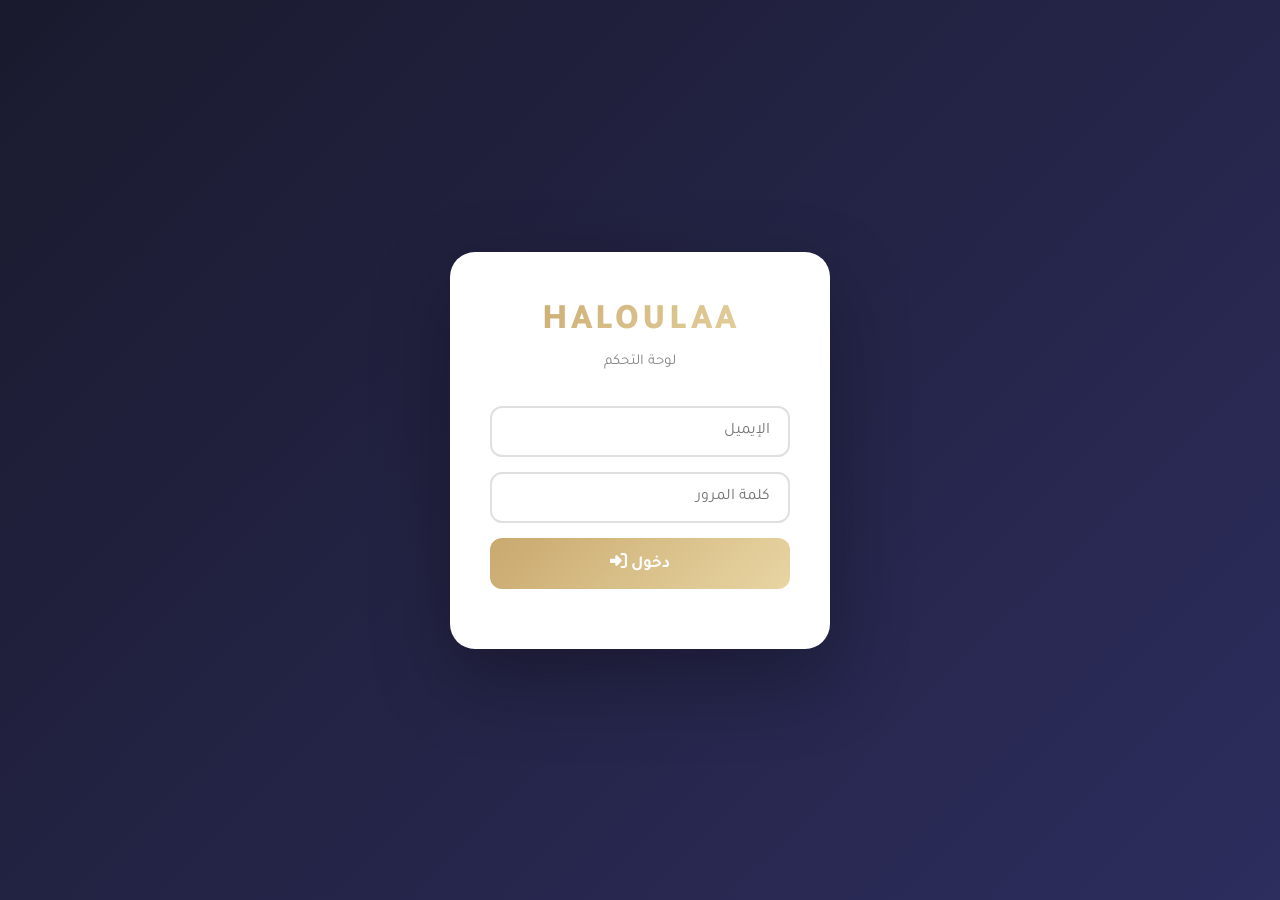
==== admin/index.html @ 3fe8ab9c "Add files via upload" ====
<!DOCTYPE html>
<html lang="ar" dir="rtl">
<head>
  <meta charset="UTF-8"/>
  <meta name="viewport" content="width=device-width, initial-scale=1.0, viewport-fit=cover"/>
  <meta name="theme-color" content="#1a1410"/>
  <meta name="apple-mobile-web-app-capable" content="yes"/>
  <meta name="apple-mobile-web-app-status-bar-style" content="black-translucent"/>
  <title>HALOULAA - لوحة التحكم</title>
  <link href="https://fonts.googleapis.com/css2?family=Tajawal:wght@300;400;500;700;900&display=swap" rel="stylesheet"/>
  <link rel="stylesheet" href="https://cdnjs.cloudflare.com/ajax/libs/font-awesome/6.5.0/css/all.min.css"/>
  <link rel="stylesheet" href="admin.css"/>
</head>
<body>

<!-- LOGIN SCREEN -->
<div id="loginScreen" class="login-screen">
  <div class="login-box">
    <div class="login-logo">HALOULAA</div>
    <div class="login-subtitle">لوحة التحكم</div>
    <div class="login-form">
      <input type="email" id="adminEmail" placeholder="الإيميل" autocomplete="email"/>
      <input type="password" id="adminPass" placeholder="كلمة المرور" autocomplete="current-password"/>
      <button onclick="adminLogin()">دخول <i class="fas fa-sign-in-alt"></i></button>
      <p class="login-hint" id="loginError"></p>
    </div>
  </div>
</div>

<!-- DASHBOARD -->
<div id="dashboard" class="dashboard d-none">

  <!-- MOBILE HEADER -->
  <header class="mobile-header">
    <button class="mob-menu-btn" id="mobMenuBtn" onclick="toggleMobSidebar()">
      <i class="fas fa-bars"></i>
    </button>
    <div class="mob-logo">HALOULAA</div>
    <button class="logout-btn" onclick="adminLogout()" style="border:none;background:none;color:#ff4757;font-size:18px;padding:4px 8px;cursor:pointer;">
      <i class="fas fa-sign-out-alt"></i>
    </button>
  </header>

  <!-- SIDEBAR OVERLAY (mobile) -->
  <div class="mob-sidebar-overlay" id="mobSidebarOverlay" onclick="toggleMobSidebar()"></div>

  <!-- SIDEBAR -->
  <aside class="sidebar" id="adminSidebar">
    <div class="sidebar-logo">HALOULAA</div>
    <nav class="sidebar-nav">
      <a href="#" class="nav-item active" onclick="showSection('overview')">
        <i class="fas fa-chart-pie"></i> <span>نظرة عامة</span>
      </a>
      <a href="#" class="nav-item" onclick="showSection('orders')">
        <i class="fas fa-shopping-bag"></i> <span>الطلبات</span>
      </a>
      <a href="#" class="nav-item" onclick="showSection('products')">
        <i class="fas fa-tshirt"></i> <span>المنتجات</span>
      </a>
      <a href="#" class="nav-item" onclick="showSection('add-product')">
        <i class="fas fa-plus-circle"></i> <span>إضافة منتج</span>
      </a>
      <a href="#" class="nav-item" onclick="showSection('reviews-admin')">
        <i class="fas fa-star"></i> <span>التقييمات</span>
      </a>
      <a href="#" class="nav-item" onclick="showSection('categories-admin')">
        <i class="fas fa-th-large"></i> <span>الأقسام</span>
      </a>
      <a href="#" class="nav-item" onclick="showSection('discounts')">
        <i class="fas fa-tag"></i> <span>الخصومات</span>
      </a>
      <a href="#" class="nav-item" onclick="showSection('customize')">
        <i class="fas fa-paint-brush"></i> <span>تخصيص</span>
      </a>
      <a href="#" class="nav-item" onclick="showSection('settings')">
        <i class="fas fa-cog"></i> <span>الإعدادات</span>
      </a>
    </nav>
    <a href="../index.html" target="_blank" class="nav-item view-site">
      <i class="fas fa-external-link-alt"></i> <span>عرض الموقع</span>
    </a>
  </aside>

  <!-- MAIN CONTENT -->
  <main class="main-content">
    <!-- HEADER -->
    <header class="dash-header">
      <h2 id="sectionTitle">نظرة عامة</h2>
      <div class="header-actions">
        <span class="admin-badge"><i class="fas fa-crown"></i> أدمن</span>
        <button class="logout-btn" onclick="adminLogout()"><i class="fas fa-sign-out-alt"></i></button>
      </div>
    </header>

    <!-- OVERVIEW -->
    <section id="section-overview" class="dash-section">
      <div class="stats-grid">
        <div class="stat-card">
          <div class="stat-icon pink"><i class="fas fa-tshirt"></i></div>
          <div class="stat-info">
            <div class="stat-num" id="totalProducts">0</div>
            <div class="stat-label">إجمالي المنتجات</div>
          </div>
        </div>
        <div class="stat-card">
          <div class="stat-icon green"><i class="fas fa-shopping-bag"></i></div>
          <div class="stat-info">
            <div class="stat-num" id="totalOrders">0</div>
            <div class="stat-label">الطلبات</div>
          </div>
        </div>
        <div class="stat-card">
          <div class="stat-icon gold"><i class="fas fa-tag"></i></div>
          <div class="stat-info">
            <div class="stat-num" id="totalDiscounts">0</div>
            <div class="stat-label">الخصومات النشطة</div>
          </div>
        </div>
        <div class="stat-card">
          <div class="stat-icon blue"><i class="fas fa-eye"></i></div>
          <div class="stat-info">
            <div class="stat-num">مفعّل</div>
            <div class="stat-label">حالة الموقع</div>
          </div>
        </div>
      </div>
      <div class="recent-section">
        <h3>أحدث المنتجات</h3>
        <div id="recentProductsList"></div>
      </div>
    </section>

    <!-- PRODUCTS LIST -->
    <section id="section-products" class="dash-section d-none">
      <div class="section-actions">
        <input type="text" id="searchProducts" placeholder="🔍 ابحث عن منتج..." oninput="searchAdminProducts()" class="search-input"/>
        <select id="filterCategory" onchange="filterAdminProducts()" class="select-input">
          <option value="">كل الأقسام</option>
          <option>فساتين</option><option>بلوزات</option><option>بناطيل</option>
          <option>أطقم</option><option>تيشيرتات</option><option>جيبات</option><option>أطفال</option>
        </select>
      </div>
      <div class="products-table-wrap">
        <table class="admin-table">
          <thead>
            <tr><th>#</th><th>صورة</th><th>الاسم</th><th>القسم</th><th>السعر</th><th>المقاسات</th><th>إجراءات</th></tr>
          </thead>
          <tbody id="adminProductsTable"></tbody>
        </table>
      </div>
    </section>

    <!-- ADD/EDIT PRODUCT -->
    <section id="section-add-product" class="dash-section d-none">
      <div class="form-card">
        <h3 id="formTitle">➕ إضافة منتج جديد</h3>
        <input type="hidden" id="editProductId"/>
        <div class="form-grid">
          <div class="form-group">
            <label>القسم *</label>
            <select id="pCategory">
              <option value="">اختر القسم</option>
              <option>فساتين</option><option>بلوزات</option><option>بناطيل</option>
              <option>أطقم</option><option>تيشيرتات</option><option>جيبات</option><option>أطفال</option>
            </select>
          </div>
          <div class="form-group">
            <label>اسم المنتج بالإنجليزي *</label>
            <input type="text" id="pNameEn" placeholder="e.g. Pink Chiffon Dress" oninput="filterNameSuggestions(this.value)" onfocus="showNameSuggestions()" onblur="setTimeout(hideNameSuggestions,200)" autocomplete="off"/>
            <div class="name-suggestions" id="nameSuggestions"></div>
          </div>
          <div class="form-group">
            <label>السعر (ج.م) *</label>
            <input type="number" id="pPrice" placeholder="مثال: 450"/>
          </div>
          <div class="form-group full">
            <label>صورة المنتج *</label>
            <div class="upload-area">
              <label class="upload-btn" id="uploadLabel" for="imageFile">
                📸 اختاري صورة أو ارفعي من جهازك
              </label>
              <input type="file" id="imageFile" accept="image/*" style="display:none" onchange="handleImageUpload(this)"/>
              <div id="uploadProgress" style="display:none;margin-top:10px;">
                <div style="background:#f0f0f0;border-radius:20px;height:10px;overflow:hidden;">
                  <div id="uploadProgressBar" style="height:100%;background:linear-gradient(135deg,#e91e8c,#ff6eb4);border-radius:20px;width:0%;transition:width .2s;"></div>
                </div>
                <div id="uploadProgressText" style="text-align:center;font-size:13px;color:#888;margin-top:5px;">0%</div>
              </div>
              <img id="imagePreview" style="display:none;width:120px;height:120px;object-fit:contain;border-radius:12px;margin-top:10px;border:3px solid #e91e8c;cursor:zoom-in;" onclick="openLightboxAdmin(this.src)"/>
              <input type="url" id="pImage" placeholder="أو الصق رابط الصورة هنا..."/>
            </div>
          </div>
          <div class="form-group full">
            <label>وصف المنتج</label>
            <textarea id="pDescription" placeholder="وصف مختصر للمنتج..."></textarea>
          </div>
          <div class="form-group full">
            <label>المقاسات المتاحة (اضغط على المقاس لتحديده)</label>
            <div class="sizes-picker" id="sizesPicker">
              <span class="size-option" onclick="toggleSize(this)">XS</span>
              <span class="size-option" onclick="toggleSize(this)">S</span>
              <span class="size-option" onclick="toggleSize(this)">M</span>
              <span class="size-option" onclick="toggleSize(this)">L</span>
              <span class="size-option" onclick="toggleSize(this)">XL</span>
              <span class="size-option" onclick="toggleSize(this)">2XL</span>
              <span class="size-option" onclick="toggleSize(this)">3XL</span>
              <span class="size-option" onclick="toggleSize(this)">4XL</span>
              <span class="size-option" onclick="toggleSize(this)">5XL</span>
              <span class="size-option" onclick="toggleSize(this)">6XL</span>
            </div>
            <input type="hidden" id="pSizes"/>
          </div>
          <div class="form-group full">
            <label>الألوان المتاحة</label>
            <div class="colors-name-section">
              <div class="colors-name-input-row">
                <input type="text" id="colorNameInput" placeholder="اكتب اسم اللون... مثال: أحمر، أزرق" class="color-name-input" onkeydown="addColorOnEnter(event)"/>
                <button type="button" class="btn-add-color" onclick="addColorByName()">+ إضافة</button>
              </div>
              <div class="color-name-suggestions">
                <span onclick="addColorName('أبيض')">أبيض</span>
                <span onclick="addColorName('أسود')">أسود</span>
                <span onclick="addColorName('أحمر')">أحمر</span>
                <span onclick="addColorName('أزرق')">أزرق</span>
                <span onclick="addColorName('أخضر')">أخضر</span>
                <span onclick="addColorName('أصفر')">أصفر</span>
                <span onclick="addColorName('وردي')">وردي</span>
                <span onclick="addColorName('بنفسجي')">بنفسجي</span>
                <span onclick="addColorName('برتقالي')">برتقالي</span>
                <span onclick="addColorName('بني')">بني</span>
                <span onclick="addColorName('رمادي')">رمادي</span>
                <span onclick="addColorName('بيج')">بيج</span>
                <span onclick="addColorName('كحلي')">كحلي</span>
                <span onclick="addColorName('زيتي')">زيتي</span>
                <span onclick="addColorName('خمري')">خمري</span>
                <span onclick="addColorName('تركواز')">تركواز</span>
                <span onclick="addColorName('ذهبي')">ذهبي</span>
                <span onclick="addColorName('فضي')">فضي</span>
              </div>
              <div class="selected-color-names" id="selectedColorNames"></div>
            </div>
            <input type="hidden" id="pColors"/>
          </div>
          <div class="form-group">
            <label>الشارة</label>
            <select id="pBadge">
              <option value="">بدون شارة</option>
              <option value="new">جديد</option>
              <option value="sale">خصم</option>
            </select>
          </div>
        </div>
        <div class="form-actions">
          <button class="btn-admin-primary" onclick="saveProduct()">
            <i class="fas fa-save"></i> حفظ المنتج
          </button>
          <button class="btn-admin-cancel" onclick="clearProductForm()">
            <i class="fas fa-times"></i> إلغاء
          </button>
        </div>
      </div>
    </section>

    <!-- CATEGORIES ADMIN -->
    <section id="section-categories-admin" class="dash-section d-none">
      <div class="form-card" style="max-width:100%">
        <h3>🗂️ إدارة الأقسام</h3>
        <!-- Add Category Form -->
        <div style="background:#f8f8f8;border-radius:16px;padding:20px;margin-bottom:24px;border:1px solid var(--border)">
          <h4 style="font-size:15px;font-weight:700;margin-bottom:16px;color:var(--dark)">➕ إضافة قسم جديد</h4>
          <div class="form-grid">
            <div class="form-group">
              <label>اسم القسم بالإنجليزي *</label>
              <input type="text" id="catNameEn" placeholder="e.g. Accessories"/>
            </div>
            <div class="form-group">
              <label>اسم القسم بالعربي *</label>
              <input type="text" id="catNameAr" placeholder="مثال: اكسسوارات"/>
            </div>
            <div class="form-group">
              <label>الأيقونة (Font Awesome class)</label>
              <div style="display:flex;gap:8px;align-items:center">
                <input type="text" id="catIcon" placeholder="fas fa-tag" value="fas fa-tag" oninput="previewCatIcon(this.value)"/>
                <div id="catIconPreview" style="width:40px;height:40px;background:#f0f0f0;border-radius:8px;display:flex;align-items:center;justify-content:center;font-size:18px;flex-shrink:0">
                  <i class="fas fa-tag"></i>
                </div>
              </div>
            </div>
            <div class="form-group">
              <label>الترتيب</label>
              <input type="number" id="catOrder" placeholder="1" min="1" value=""/>
            </div>
          </div>
          <!-- Icon suggestions -->
          <div style="margin-top:12px">
            <label style="font-size:13px;font-weight:700;color:#555;display:block;margin-bottom:8px">أيقونات مقترحة:</label>
            <div style="display:flex;flex-wrap:wrap;gap:8px">
              <button type="button" class="cat-icon-btn" onclick="setCatIcon('fas fa-tshirt')"><i class="fas fa-tshirt"></i> تيشيرت</button>
              <button type="button" class="cat-icon-btn" onclick="setCatIcon('fas fa-female')"><i class="fas fa-female"></i> فستان</button>
              <button type="button" class="cat-icon-btn" onclick="setCatIcon('fas fa-stream')"><i class="fas fa-stream"></i> بنطلون</button>
              <button type="button" class="cat-icon-btn" onclick="setCatIcon('fas fa-layer-group')"><i class="fas fa-layer-group"></i> طقم</button>
              <button type="button" class="cat-icon-btn" onclick="setCatIcon('fas fa-child')"><i class="fas fa-child"></i> أطفال</button>
              <button type="button" class="cat-icon-btn" onclick="setCatIcon('fas fa-shopping-bag')"><i class="fas fa-shopping-bag"></i> شنطة</button>
              <button type="button" class="cat-icon-btn" onclick="setCatIcon('fas fa-gem')"><i class="fas fa-gem"></i> اكسسوار</button>
              <button type="button" class="cat-icon-btn" onclick="setCatIcon('fas fa-shoe-prints')"><i class="fas fa-shoe-prints"></i> أحذية</button>
              <button type="button" class="cat-icon-btn" onclick="setCatIcon('fas fa-hat-cowboy')"><i class="fas fa-hat-cowboy"></i> قبعة</button>
              <button type="button" class="cat-icon-btn" onclick="setCatIcon('fas fa-circle')"><i class="fas fa-circle"></i> جيبة</button>
              <button type="button" class="cat-icon-btn" onclick="setCatIcon('fas fa-star')"><i class="fas fa-star"></i> مميز</button>
              <button type="button" class="cat-icon-btn" onclick="setCatIcon('fas fa-tag')"><i class="fas fa-tag"></i> عام</button>
            </div>
          </div>
          <button class="btn-admin-primary" onclick="addCategory()" style="margin-top:16px">
            <i class="fas fa-plus"></i> إضافة القسم
          </button>
        </div>
        <!-- Categories List -->
        <div id="categoriesList"></div>
      </div>
    </section>

    <!-- DISCOUNTS -->
    <section id="section-discounts" class="dash-section d-none">
      <div class="form-card">
        <h3>🏷️ إضافة خصم</h3>
        <div class="form-grid">
          <div class="form-group">
            <label>كود الخصم</label>
            <input type="text" id="dCode" placeholder="HALOULA20"/>
          </div>
          <div class="form-group">
            <label>نسبة الخصم (%)</label>
            <input type="number" id="dPercent" placeholder="20" min="1" max="100"/>
          </div>
          <div class="form-group">
            <label>تاريخ الانتهاء</label>
            <input type="date" id="dExpiry"/>
          </div>
        </div>
        <button class="btn-admin-primary" onclick="addDiscount()">
          <i class="fas fa-plus"></i> إضافة الكود
        </button>
      </div>
      <div class="discounts-list" id="discountsList"></div>
    </section>

    <!-- ORDERS -->
    <section id="section-orders" class="dash-section d-none">
      <div class="orders-topbar">
        <div class="orders-filters">
          <button class="order-filter-btn active" onclick="filterOrders('all',this)">الكل</button>
          <button class="order-filter-btn" onclick="filterOrders('awaiting_payment',this)">في انتظار الدفع</button>
          <button class="order-filter-btn" onclick="filterOrders('pending',this)">جديد ✅</button>
          <button class="order-filter-btn" onclick="filterOrders('processing',this)">قيد التجهيز</button>
          <button class="order-filter-btn" onclick="filterOrders('shipped',this)">تم الشحن</button>
          <button class="order-filter-btn" onclick="filterOrders('delivered',this)">تم التسليم</button>
          <button class="order-filter-btn" onclick="filterOrders('cancelled',this)">ملغي</button>
        </div>
        <button class="btn-admin-primary small" onclick="loadOrders()"><i class="fas fa-sync"></i> تحديث</button>
      </div>
      <div id="ordersList"></div>
    </section>

    <!-- REVIEWS ADMIN -->
    <section id="section-reviews-admin" class="dash-section d-none">
      <div class="orders-topbar">
        <div class="orders-filters">
          <button class="order-filter-btn active" onclick="filterReviews('all',this)">All</button>
          <button class="order-filter-btn" onclick="filterReviews('pending',this)">Pending</button>
          <button class="order-filter-btn" onclick="filterReviews('approved',this)">Approved</button>
          <button class="order-filter-btn" onclick="filterReviews('rejected',this)">Rejected</button>
        </div>
        <button class="btn-admin-primary small" onclick="loadReviews()"><i class="fas fa-sync"></i> Refresh</button>
      </div>
      <div id="reviewsList"></div>
    </section>

    <!-- CUSTOMIZE -->
    <section id="section-customize" class="dash-section d-none">
      <div class="customize-header">
        <h3>🎨 تخصيص الموقع</h3>
        <div class="customize-actions">
          <button class="btn-admin-primary" onclick="saveCustomize()"><i class="fas fa-save"></i> حفظ التغييرات</button>
          <button class="btn-admin-cancel" onclick="resetCustomize()"><i class="fas fa-undo"></i> إعادة تعيين</button>
        </div>
      </div>

      <div class="customize-grid">

        <!-- COLORS -->
        <div class="customize-card">
          <h4>
            <i class="fas fa-palette"></i> الألوان
            <button class="btn-random-palette" onclick="generateRandomPalette()" title="توليد ألوان عشوائية متناسقة">
              <i class="fas fa-random"></i> توليد عشوائي
            </button>
          </h4>
          <div class="color-control">
            <label>اللون الأساسي</label>
            <div class="color-input-row">
              <input type="color" id="c_primary" value="#e91e8c" oninput="previewColor('primary',this.value)"/>
              <input type="text" id="c_primary_hex" value="#e91e8c" oninput="syncColorFromText('primary',this.value)" placeholder="#e91e8c"/>
              <input type="text" id="c_primary_search" placeholder="ابحث عن لون..." oninput="searchNamedColor('primary',this.value)" class="color-name-search"/>
            </div>
            <div class="color-gradient-bar" id="grad_primary"></div>
          </div>
          <div class="color-control">
            <label>اللون الثانوي</label>
            <div class="color-input-row">
              <input type="color" id="c_secondary" value="#ff6eb4" oninput="previewColor('secondary',this.value)"/>
              <input type="text" id="c_secondary_hex" value="#ff6eb4" oninput="syncColorFromText('secondary',this.value)" placeholder="#ff6eb4"/>
              <input type="text" id="c_secondary_search" placeholder="ابحث عن لون..." oninput="searchNamedColor('secondary',this.value)" class="color-name-search"/>
            </div>
            <div class="color-gradient-bar" id="grad_secondary"></div>
          </div>
          <div class="color-control">
            <label>اللون الداكن</label>
            <div class="color-input-row">
              <input type="color" id="c_dark" value="#1a1a2e" oninput="previewColor('dark',this.value)"/>
              <input type="text" id="c_dark_hex" value="#1a1a2e" oninput="syncColorFromText('dark',this.value)" placeholder="#1a1a2e"/>
            </div>
          </div>
          <div class="color-control">
            <label>لون الخلفية</label>
            <div class="color-input-row">
              <input type="color" id="c_bg" value="#ffffff" oninput="previewColor('bg',this.value)"/>
              <input type="text" id="c_bg_hex" value="#ffffff" oninput="syncColorFromText('bg',this.value)" placeholder="#ffffff"/>
            </div>
          </div>
          <div class="color-control">
            <label>خلفية الهيرو</label>
            <div class="color-input-row">
              <input type="color" id="c_hero_bg" value="#fff0f7" oninput="previewColor('hero_bg',this.value)"/>
              <input type="text" id="c_hero_bg_hex" value="#fff0f7" oninput="syncColorFromText('hero_bg',this.value)" placeholder="#fff0f7"/>
            </div>
          </div>
          <!-- Quick Colors -->
          <div class="quick-colors">
            <label>ألوان سريعة</label>
            <div class="quick-colors-grid">
              <div class="qc" style="background:#e91e8c" onclick="applyQuickColor('#e91e8c','#ff6eb4')" title="وردي"></div>
              <div class="qc" style="background:#9c27b0" onclick="applyQuickColor('#9c27b0','#ce93d8')" title="بنفسجي"></div>
              <div class="qc" style="background:#f44336" onclick="applyQuickColor('#f44336','#ef9a9a')" title="أحمر"></div>
              <div class="qc" style="background:#ff9800" onclick="applyQuickColor('#ff9800','#ffcc80')" title="برتقالي"></div>
              <div class="qc" style="background:#4caf50" onclick="applyQuickColor('#4caf50','#a5d6a7')" title="أخضر"></div>
              <div class="qc" style="background:#2196f3" onclick="applyQuickColor('#2196f3','#90caf9')" title="أزرق"></div>
              <div class="qc" style="background:#009688" onclick="applyQuickColor('#009688','#80cbc4')" title="تركواز"></div>
              <div class="qc" style="background:#795548" onclick="applyQuickColor('#795548','#bcaaa4')" title="بني"></div>
              <div class="qc" style="background:#607d8b" onclick="applyQuickColor('#607d8b','#b0bec5')" title="رمادي"></div>
              <div class="qc" style="background:#000000" onclick="applyQuickColor('#000000','#424242')" title="أسود"></div>
            </div>
          </div>
        </div>

        <!-- FONTS -->
        <div class="customize-card">
          <h4><i class="fas fa-font"></i> الخط</h4>
          <div class="font-search-wrap">
            <input type="text" id="fontSearch" placeholder="🔍 ابحث عن خط..." oninput="searchFont(this.value)" class="font-search-input"/>
          </div>
          <div class="fonts-grid" id="fontsGrid"></div>
          <input type="hidden" id="c_font" value="Tajawal"/>
          <div class="font-preview-box">
            <span id="fontPreviewText">HALOULA — مصممة أزياء</span>
          </div>
          <!-- Border Radius -->
          <div class="radius-control">
            <label>استدارة الأزرار</label>
            <input type="range" id="c_radius" min="0" max="50" value="50" oninput="previewRadius(this.value)"/>
            <span id="radiusVal">50px</span>
          </div>
        </div>

        <!-- TEXTS -->
        <div class="customize-card">
          <h4><i class="fas fa-text-height"></i> النصوص والصور</h4>
          <div class="text-control">
            <label>صورة الـ Hero (الصورة الرئيسية)</label>
            <div class="upload-area" style="margin-bottom:10px">
              <label class="upload-btn" id="heroImgLabel" for="heroImgFile">
                🖼️ ارفعي صورة الـ Hero
              </label>
              <input type="file" id="heroImgFile" accept="image/*" style="display:none" onchange="uploadHeroImage(this)"/>
              <img id="heroImgPreview" style="display:none;width:100%;max-height:150px;object-fit:cover;border-radius:10px;margin-top:8px;cursor:zoom-in" onclick="openLightboxAdmin(this.src)"/>
              <input type="url" id="c_hero_image" placeholder="أو الصق رابط الصورة..." style="margin-top:8px;width:100%;padding:10px;border:1px solid #e0e0e0;border-radius:8px;font-family:'Tajawal',sans-serif;font-size:14px;outline:none" oninput="previewHeroImg(this.value)"/>
            </div>
          </div>
          <div class="text-control">
            <label>اسم الموقع</label>
            <input type="text" id="c_site_title" value="HALOULAA" oninput="previewText()"/>
          </div>
          <div class="text-control">
            <label>شارة الهيرو</label>
            <input type="text" id="c_hero_badge" value="✨ كولكشن 2026" oninput="previewText()"/>
          </div>
          <div class="text-control">
            <label>رابط InstaPay</label>
            <input type="url" id="c_instapay" value="" placeholder="https://ipn.eg/S/..."/>
          </div>
          <div class="text-control">
            <label>حساب InstaPay (للنسخ)</label>
            <input type="text" id="c_instapay_account" value="" placeholder="username@instapay"/>
          </div>
          <div class="text-control" style="display:flex;align-items:center;justify-content:space-between;background:#f8f8f8;padding:10px 14px;border-radius:10px">
            <label style="margin:0">تفعيل InstaPay</label>
            <input type="checkbox" id="c_instapay_enabled" checked class="toggle-switch"/>
          </div>
          <div class="text-control">
            <label>رابط Vodafone Cash <small style="color:#888;font-weight:400">(من تطبيق VF Cash → مشاركة الرابط)</small></label>
            <input type="url" id="c_vodafone_link" value="" placeholder="http://vf.eg/vfcash?id=..."/>
          </div>
          <div class="text-control">
            <label>رقم Vodafone Cash (للنسخ)</label>
            <input type="text" id="c_vodafone" value="" placeholder="01xxxxxxxxx"/>
          </div>
          <div class="text-control" style="display:flex;align-items:center;justify-content:space-between;background:#f8f8f8;padding:10px 14px;border-radius:10px">
            <label style="margin:0">تفعيل Vodafone Cash</label>
            <input type="checkbox" id="c_vodafone_enabled" checked class="toggle-switch"/>
          </div>
        </div>

        <!-- SECTIONS VISIBILITY -->
        <div class="customize-card">
          <h4><i class="fas fa-eye"></i> إظهار/إخفاء الأقسام</h4>
          <div class="sections-toggles">
            <div class="section-toggle"><label>الهيرو</label><input type="checkbox" id="show_hero" checked class="toggle-switch" onchange="previewSection('hero',this.checked)"/></div>
            <div class="section-toggle"><label>الأقسام</label><input type="checkbox" id="show_categories" checked class="toggle-switch" onchange="previewSection('categories',this.checked)"/></div>
            <div class="section-toggle"><label>المنتجات</label><input type="checkbox" id="show_products" checked class="toggle-switch" onchange="previewSection('products',this.checked)"/></div>
            <div class="section-toggle"><label>المميزات</label><input type="checkbox" id="show_features" checked class="toggle-switch" onchange="previewSection('features',this.checked)"/></div>
            <div class="section-toggle"><label>من نحن</label><input type="checkbox" id="show_about" checked class="toggle-switch" onchange="previewSection('about',this.checked)"/></div>
            <div class="section-toggle"><label>التقييمات</label><input type="checkbox" id="show_reviews" checked class="toggle-switch" onchange="previewSection('reviews',this.checked)"/></div>
            <div class="section-toggle"><label>تواصل معنا</label><input type="checkbox" id="show_contact" checked class="toggle-switch" onchange="previewSection('contact',this.checked)"/></div>
          </div>
        </div>

      </div>

      <!-- SAVED PRESETS -->
      <div class="presets-section">
        <div class="presets-header">
          <h4><i class="fas fa-bookmark"></i> الثيمات المحفوظة</h4>
          <button class="btn-admin-primary small" onclick="saveAsPreset()"><i class="fas fa-plus"></i> حفظ كثيم جديد</button>
        </div>
        <div class="presets-grid" id="presetsGrid"></div>
      </div>
    </section>

    <!-- SETTINGS -->
    <section id="section-settings" class="dash-section d-none">
      <div class="form-card">
        <h3>⚙️ إعدادات الموقع</h3>
        <div class="form-grid">
          <div class="form-group full">
            <label>رقم واتساب</label>
            <input type="text" id="settingWA" value="201021102607"/>
          </div>
          <div class="form-group full">
            <label>رابط InstaPay</label>
            <input type="url" id="settingInstapay" value="https://ipn.eg/S/mohandehaben932/instapay/9FLI7y"/>
          </div>
          <div class="form-group full">
            <label>رقم Vodafone Cash</label>
            <input type="text" id="settingVFCash" placeholder="مثال: 01021102607"/>
            <small style="color:#888;font-size:12px">رقم الهاتف اللي بيستقبل فودافون كاش</small>
          </div>
          <div class="form-group full">
            <label>تغيير كلمة مرور الأدمن</label>
            <input type="password" id="newPassword" placeholder="كلمة المرور الجديدة"/>
          </div>
        </div>
        <button class="btn-admin-primary" onclick="saveSettings()">
          <i class="fas fa-save"></i> حفظ الإعدادات
        </button>
      </div>
    </section>

  </main>
</div>

<script src="../js/supabase-config.js"></script>
<script type="module" src="admin.js"></script>

<!-- LIGHTBOX -->
<div id="adminLightbox" style="display:none;position:fixed;inset:0;background:rgba(0,0,0,.92);z-index:9999;align-items:center;justify-content:center;padding:20px;cursor:zoom-out;" onclick="closeAdminLightbox()">
  <button style="position:fixed;top:20px;left:20px;background:rgba(255,255,255,.15);color:#fff;border:none;width:44px;height:44px;border-radius:50%;font-size:20px;cursor:pointer;" onclick="closeAdminLightbox()">✕</button>
  <img id="adminLightboxImg" src="" style="max-width:90vw;max-height:90vh;border-radius:12px;object-fit:contain;cursor:default;" onclick="event.stopPropagation()"/>
</div>
</body>
</html>
---- admin/admin.css ----
*, *::before, *::after { box-sizing: border-box; margin: 0; padding: 0; }
body { font-family: 'Tajawal', sans-serif; background: #f0f2f5; direction: rtl; min-height: 100vh; }
a { text-decoration: none; color: inherit; }
.d-none { display: none !important; }

:root {
  --pink: #c9a96e;
  --dark: #1a1410;
  --sidebar: #1a1410;
  --white: #fff;
  --light: #f5f0e8;
  --border: #e8e0d0;
  --gradient: linear-gradient(135deg, #c9a96e, #e8d5a3);
}

/* LOGIN */
.login-screen { min-height: 100vh; display: flex; align-items: center; justify-content: center; background: linear-gradient(135deg, #1a1a2e 0%, #2d2d5e 100%); }
.login-box { background: #fff; border-radius: 25px; padding: 50px 40px; width: 380px; text-align: center; box-shadow: 0 30px 80px rgba(0,0,0,.3); }
.login-logo { font-size: 36px; font-weight: 900; background: var(--gradient); -webkit-background-clip: text; -webkit-text-fill-color: transparent; letter-spacing: 3px; margin-bottom: 8px; }
.login-subtitle { color: #888; margin-bottom: 35px; font-size: 15px; }
.login-form input { width: 100%; padding: 14px 18px; border: 2px solid #e0e0e0; border-radius: 12px; font-size: 16px; font-family: 'Tajawal', sans-serif; outline: none; margin-bottom: 15px; transition: border .3s; }
.login-form input:focus { border-color: var(--pink); }
.login-form button { width: 100%; padding: 14px; background: var(--gradient); color: #fff; border: none; border-radius: 12px; font-size: 17px; font-weight: 700; cursor: pointer; font-family: 'Tajawal', sans-serif; transition: opacity .3s; }
.login-form button:hover { opacity: .9; }
.login-hint { color: #ff4757; font-size: 14px; margin-top: 10px; }

/* DASHBOARD LAYOUT */
.dashboard { display: flex; min-height: 100vh; }
.sidebar { width: 260px; background: var(--sidebar); display: flex; flex-direction: column; padding: 30px 0; position: fixed; top: 0; right: 0; height: 100vh; z-index: 100; overflow-y: auto; transition: right .3s cubic-bezier(.4,0,.2,1); }
.sidebar-logo { font-size: 26px; font-weight: 900; background: var(--gradient); -webkit-background-clip: text; -webkit-text-fill-color: transparent; letter-spacing: 2px; text-align: center; padding: 0 25px 30px; border-bottom: 1px solid rgba(255,255,255,.1); margin-bottom: 20px; }
.sidebar-nav { display: flex; flex-direction: column; flex: 1; }
.nav-item { display: flex; align-items: center; gap: 12px; padding: 14px 25px; color: rgba(255,255,255,.6); font-size: 15px; font-weight: 600; transition: all .3s; cursor: pointer; border-right: 3px solid transparent; }
.nav-item:hover, .nav-item.active { color: #fff; background: rgba(255,255,255,.08); border-right-color: var(--pink); }
.nav-item i { width: 20px; text-align: center; }
.view-site { margin-top: auto; border-top: 1px solid rgba(255,255,255,.1); padding-top: 20px; color: rgba(255,255,255,.4); }
.view-site:hover { color: #fff; }

/* MAIN */
.main-content { margin-right: 260px; flex: 1; padding: 30px; min-height: 100vh; transition: margin-right .3s; }
.dash-header { display: flex; align-items: center; justify-content: space-between; margin-bottom: 30px; background: #fff; padding: 20px 25px; border-radius: 16px; box-shadow: 0 2px 15px rgba(0,0,0,.05); }
.dash-header h2 { font-size: 22px; font-weight: 700; color: var(--dark); }
.header-actions { display: flex; align-items: center; gap: 12px; }
.admin-badge { background: linear-gradient(135deg, rgba(201,169,110,.15), rgba(232,213,163,.15)); color: var(--pink); padding: 8px 16px; border-radius: 20px; font-size: 14px; font-weight: 700; border: 1px solid var(--pink); }
.logout-btn { background: none; border: 2px solid #ff4757; color: #ff4757; width: 38px; height: 38px; border-radius: 10px; cursor: pointer; font-size: 16px; transition: all .3s; }
.logout-btn:hover { background: #ff4757; color: #fff; }

/* STATS */
.stats-grid { display: grid; grid-template-columns: repeat(4, 1fr); gap: 20px; margin-bottom: 30px; }
.stat-card { background: #fff; border-radius: 16px; padding: 25px; display: flex; align-items: center; gap: 18px; box-shadow: 0 2px 15px rgba(0,0,0,.05); transition: transform .3s; }
.stat-card:hover { transform: translateY(-4px); }
.stat-icon { width: 55px; height: 55px; border-radius: 14px; display: flex; align-items: center; justify-content: center; font-size: 22px; }
.stat-icon.pink { background: #ffe0f5; color: var(--pink); }
.stat-icon.green { background: #e0f7ea; color: #2ecc71; }
.stat-icon.gold { background: #fff8e1; color: #f39c12; }
.stat-icon.blue { background: #e3f2fd; color: #2196f3; }
.stat-num { font-size: 28px; font-weight: 900; color: var(--dark); }
.stat-label { font-size: 13px; color: #888; margin-top: 4px; }

/* RECENT */
.recent-section h3 { font-size: 18px; font-weight: 700; margin-bottom: 15px; }
.recent-product-row { display: flex; align-items: center; gap: 15px; background: #fff; padding: 14px 18px; border-radius: 12px; margin-bottom: 10px; box-shadow: 0 2px 10px rgba(0,0,0,.04); }
.recent-product-row img { width: 50px; height: 50px; border-radius: 10px; object-fit: cover; }
.recent-product-row .rp-name { font-weight: 700; font-size: 15px; flex: 1; }
.recent-product-row .rp-price { color: var(--pink); font-weight: 700; font-size: 16px; }
.recent-product-row .rp-cat { background: #f0f2f5; padding: 4px 12px; border-radius: 20px; font-size: 13px; color: #666; }

/* TABLE */
.section-actions { display: flex; gap: 12px; margin-bottom: 20px; flex-wrap: wrap; }
.search-input, .select-input { padding: 11px 16px; border: 2px solid var(--border); border-radius: 12px; font-size: 15px; font-family: 'Tajawal', sans-serif; outline: none; transition: border .3s; background: #fff; }
.search-input { width: 300px; }
.search-input:focus, .select-input:focus { border-color: var(--pink); }
.products-table-wrap { background: #fff; border-radius: 16px; overflow: hidden; box-shadow: 0 2px 15px rgba(0,0,0,.05); overflow-x: auto; }
.admin-table { width: 100%; border-collapse: collapse; }
.admin-table thead tr { background: var(--dark); }
.admin-table th { color: #fff; padding: 16px 18px; font-size: 14px; font-weight: 700; text-align: right; }
.admin-table td { padding: 14px 18px; border-bottom: 1px solid var(--border); font-size: 14px; vertical-align: middle; }
.admin-table tr:hover td { background: #fafafa; }
.admin-table img { width: 55px; height: 55px; border-radius: 10px; object-fit: cover; }
.table-badge { padding: 4px 12px; border-radius: 20px; font-size: 12px; font-weight: 700; }
.badge-pink { background: #ffe0f5; color: var(--pink); }
.table-actions { display: flex; gap: 8px; }
.btn-edit, .btn-delete { padding: 7px 14px; border: none; border-radius: 8px; font-size: 13px; cursor: pointer; font-family: 'Tajawal', sans-serif; font-weight: 700; transition: all .2s; }
.btn-edit { background: #e3f2fd; color: #2196f3; }
.btn-edit:hover { background: #2196f3; color: #fff; }
.btn-delete { background: #ffebee; color: #f44336; }
.btn-delete:hover { background: #f44336; color: #fff; }

/* FORM CARD */
.form-card { background: #fff; border-radius: 20px; padding: 35px; box-shadow: 0 2px 15px rgba(0,0,0,.05); max-width: 800px; }
.form-card h3 { font-size: 20px; font-weight: 700; margin-bottom: 25px; color: var(--dark); }
.form-grid { display: grid; grid-template-columns: 1fr 1fr; gap: 18px; }
.form-group { display: flex; flex-direction: column; gap: 8px; }
.form-group.full { grid-column: 1/-1; }
.form-group label { font-size: 14px; font-weight: 700; color: var(--dark); }
.form-group input, .form-group select, .form-group textarea { padding: 12px 16px; border: 2px solid var(--border); border-radius: 12px; font-size: 15px; font-family: 'Tajawal', sans-serif; outline: none; transition: border .3s; }
.form-group input:focus, .form-group select:focus, .form-group textarea:focus { border-color: var(--pink); }
.form-group textarea { min-height: 90px; resize: vertical; }
.form-actions { display: flex; gap: 12px; margin-top: 25px; }
.btn-admin-primary { display: inline-flex; align-items: center; gap: 8px; padding: 13px 28px; background: var(--gradient); color: #fff; border: none; border-radius: 12px; font-size: 16px; font-weight: 700; cursor: pointer; font-family: 'Tajawal', sans-serif; transition: opacity .3s; }
.btn-admin-primary:hover { opacity: .9; }
.btn-admin-cancel { display: inline-flex; align-items: center; gap: 8px; padding: 13px 28px; background: #f0f2f5; color: #666; border: none; border-radius: 12px; font-size: 16px; font-weight: 700; cursor: pointer; font-family: 'Tajawal', sans-serif; }

/* UPLOAD AREA */
.upload-area { display: flex; flex-direction: column; gap: 10px; }
.upload-btn { display: inline-flex; align-items: center; justify-content: center; padding: 14px 20px; background: var(--pink-pale, #fff0f7); border: 2px dashed var(--pink); border-radius: 12px; color: var(--pink); font-size: 15px; font-weight: 700; cursor: pointer; transition: all .3s; text-align: center; }
.upload-btn:hover { background: var(--pink); color: #fff; }

/* DISCOUNTS */
.discounts-list { margin-top: 25px; display: flex; flex-direction: column; gap: 12px; }
.discount-card { background: #fff; border-radius: 14px; padding: 18px 22px; display: flex; align-items: center; justify-content: space-between; box-shadow: 0 2px 10px rgba(0,0,0,.05); }
.discount-code { font-size: 18px; font-weight: 900; color: var(--dark); font-family: monospace; }
.discount-info { color: #666; font-size: 14px; }
.discount-percent { font-size: 22px; font-weight: 900; color: var(--pink); }

/* EMPTY STATE */
.empty-state { text-align: center; padding: 80px 40px; background: #fff; border-radius: 20px; box-shadow: 0 2px 15px rgba(0,0,0,.05); }
.empty-state i { font-size: 60px; color: #ddd; margin-bottom: 20px; display: block; }
.empty-state h3 { font-size: 22px; font-weight: 700; color: var(--dark); margin-bottom: 10px; }
.empty-state p { color: #888; margin-bottom: 25px; }

/* DASH SECTION */
.dash-section { animation: fadeIn .3s ease; }
@keyframes fadeIn { from{opacity:0;transform:translateY(10px)} to{opacity:1;transform:translateY(0)} }

@media (max-width: 900px) {
  .sidebar { width: 220px; }
  .main-content { margin-right: 220px; }
  .stats-grid { grid-template-columns: repeat(2,1fr); }
}

/* ===== SIZES PICKER ===== */
.sizes-picker { display: flex; flex-wrap: wrap; gap: 8px; padding: 12px 0; }
.size-option { padding: 8px 16px; border: 2px solid #e0e0e0; border-radius: 10px; font-size: 14px; font-weight: 700; cursor: pointer; transition: all .2s; user-select: none; }
.size-option:hover { border-color: var(--pink); color: var(--pink); }
.size-option.selected { background: var(--dark); color: #fff; border-color: var(--dark); }

/* ===== COLORS SECTION ===== */
.colors-section { display: flex; flex-direction: column; gap: 12px; }
.colors-search-wrap { display: flex; gap: 10px; align-items: center; flex-wrap: wrap; }
.color-search-input { flex: 1; min-width: 180px; padding: 10px 14px; border: 2px solid #e0e0e0; border-radius: 10px; font-size: 14px; font-family: 'Tajawal', sans-serif; outline: none; }
.color-search-input:focus { border-color: var(--pink); }
.color-input-wrap { display: flex; align-items: center; gap: 8px; }
.color-input-wrap input[type="color"] { width: 40px; height: 40px; border: none; border-radius: 8px; cursor: pointer; padding: 2px; }
.custom-color-btn { padding: 9px 16px; background: var(--pink-pale, #fff0f7); color: var(--pink); border: 2px solid var(--pink); border-radius: 10px; font-size: 13px; font-weight: 700; cursor: pointer; white-space: nowrap; }
.colors-grid { display: flex; flex-wrap: wrap; gap: 8px; padding: 8px 0; max-height: 160px; overflow-y: auto; }
.color-swatch { width: 36px; height: 36px; border-radius: 50%; cursor: pointer; border: 3px solid #fff; box-shadow: 0 0 0 1px #ddd; transition: transform .2s, box-shadow .2s; position: relative; flex-shrink: 0; }
.color-swatch:hover { transform: scale(1.2); box-shadow: 0 0 0 2px var(--pink); }
.color-swatch.selected::after { content: '✓'; position: absolute; inset: 0; display: flex; align-items: center; justify-content: center; font-size: 14px; font-weight: 900; color: #fff; text-shadow: 0 1px 3px rgba(0,0,0,.5); }
.color-swatch .color-tooltip { display: none; position: absolute; bottom: 110%; left: 50%; transform: translateX(-50%); background: #333; color: #fff; padding: 3px 8px; border-radius: 6px; font-size: 11px; white-space: nowrap; z-index: 10; }
.color-swatch:hover .color-tooltip { display: block; }
.selected-colors-wrap { display: flex; align-items: center; gap: 10px; flex-wrap: wrap; }
.selected-colors-label { font-size: 13px; color: #888; font-weight: 600; }
.selected-colors { display: flex; gap: 6px; flex-wrap: wrap; }
.selected-color-chip { display: flex; align-items: center; gap: 6px; background: #f5f5f5; border-radius: 20px; padding: 4px 10px 4px 6px; font-size: 13px; }
.selected-color-chip .chip-dot { width: 20px; height: 20px; border-radius: 50%; border: 1px solid #ddd; }
.selected-color-chip .chip-remove { cursor: pointer; color: #ff4757; font-size: 14px; font-weight: 700; line-height: 1; }

/* ===== IMAGE FIT FIX ===== */
#imagePreview { object-fit: contain !important; background: #f8f8f8; }

/* ===== MOBILE - SEE BOTTOM OF FILE ===== */

/* ===== CUSTOMIZE SECTION ===== */
.customize-header { display: flex; align-items: center; justify-content: space-between; margin-bottom: 25px; flex-wrap: wrap; gap: 12px; }
.customize-header h3 { font-size: 22px; font-weight: 700; }
.customize-actions { display: flex; gap: 10px; }
.customize-grid { display: grid; grid-template-columns: repeat(2, 1fr); gap: 20px; margin-bottom: 30px; }
.customize-card { background: #fff; border-radius: 20px; padding: 25px; box-shadow: 0 2px 15px rgba(0,0,0,.05); }
.customize-card h4 { font-size: 16px; font-weight: 700; margin-bottom: 20px; color: var(--dark); display: flex; align-items: center; gap: 8px; flex-wrap: wrap; }
.customize-card h4 i { color: var(--pink); }

/* Color Controls */
.color-control { margin-bottom: 18px; }
.color-control label { font-size: 13px; font-weight: 700; color: #555; display: block; margin-bottom: 8px; }
.color-input-row { display: flex; gap: 8px; align-items: center; }
.color-input-row input[type="color"] { width: 44px; height: 44px; border: none; border-radius: 10px; cursor: pointer; padding: 2px; flex-shrink: 0; }
.color-input-row input[type="text"] { flex: 1; padding: 10px 12px; border: 2px solid #e0e0e0; border-radius: 10px; font-size: 14px; font-family: monospace; outline: none; }
.color-input-row input[type="text"]:focus { border-color: var(--pink); }
.color-name-search { font-family: 'Tajawal', sans-serif !important; font-size: 13px !important; }
.color-gradient-bar { height: 8px; border-radius: 20px; margin-top: 8px; background: linear-gradient(to right, #000, currentColor, #fff); }

/* Quick Colors */
.quick-colors { margin-top: 20px; }
.quick-colors label { font-size: 13px; font-weight: 700; color: #555; display: block; margin-bottom: 10px; }
.quick-colors-grid { display: flex; flex-wrap: wrap; gap: 8px; }
.qc { width: 32px; height: 32px; border-radius: 50%; cursor: pointer; border: 3px solid #fff; box-shadow: 0 0 0 1px #ddd; transition: transform .2s; }
.qc:hover { transform: scale(1.3); box-shadow: 0 0 0 2px var(--pink); }

/* Random Palette Button */
.btn-random-palette {
  margin-right: auto;
  display: inline-flex; align-items: center; gap: 6px;
  padding: 6px 14px;
  background: linear-gradient(135deg, var(--pink), #e8d5a3);
  color: #fff;
  border: none; border-radius: 20px;
  font-size: 12px; font-weight: 700;
  cursor: pointer; font-family: 'Tajawal', sans-serif;
  transition: all .3s;
  white-space: nowrap;
}
.btn-random-palette:hover { opacity: .85; transform: scale(1.05); }
.btn-random-palette i { font-size: 11px; }

/* Palette Preview Strip */
.palette-preview { margin: 12px 0 8px; }
.palette-strip {
  display: flex; align-items: center; gap: 8px;
  background: #f8f8f8; border-radius: 12px; padding: 10px 14px;
  border: 1px solid #eee; margin-bottom: 10px;
}
.palette-swatch {
  width: 32px; height: 32px; border-radius: 8px;
  flex-shrink: 0; box-shadow: 0 2px 6px rgba(0,0,0,.15);
  transition: transform .2s;
}
.palette-swatch:hover { transform: scale(1.15); }
.palette-label { font-size: 12px; font-weight: 700; color: #888; margin-right: 4px; }

/* Mini Site Preview */
.site-mini-preview {
  border: 1px solid #e0e0e0; border-radius: 12px;
  overflow: hidden; box-shadow: 0 4px 15px rgba(0,0,0,.08);
}
.mini-navbar {
  display: flex; align-items: center; justify-content: space-between;
  padding: 6px 10px; height: 28px;
}
.mini-logo { font-size: 9px; font-weight: 900; letter-spacing: 1px; }
.mini-cart { font-size: 11px; }
.mini-hero {
  padding: 10px 12px 12px;
  display: flex; flex-direction: column; gap: 5px;
}
.mini-pill { height: 8px; width: 60px; border-radius: 10px; }
.mini-title { height: 10px; width: 120px; }
.mini-title.short { width: 80px; }
.mini-btn { height: 14px; width: 70px; border-radius: 10px; margin-top: 3px; }
.mini-products {
  display: grid; grid-template-columns: repeat(3,1fr); gap: 6px;
  padding: 8px 10px; background: #f5f5f5;
}
.mini-card { border-radius: 6px; overflow: hidden; padding: 0 0 6px; }
.mini-img { height: 40px; }
.mini-line { height: 6px; margin: 5px 5px 3px; }
.mini-price { font-size: 7px; font-weight: 700; padding: 0 5px; }

/* Fonts */
.font-search-wrap { margin-bottom: 12px; }
.font-search-input { width: 100%; padding: 10px 14px; border: 2px solid #e0e0e0; border-radius: 10px; font-size: 14px; font-family: 'Tajawal', sans-serif; outline: none; }
.font-search-input:focus { border-color: var(--pink); }
.fonts-grid { display: grid; grid-template-columns: repeat(2, 1fr); gap: 8px; max-height: 200px; overflow-y: auto; margin-bottom: 15px; }
.font-option { padding: 10px 14px; border: 2px solid #e0e0e0; border-radius: 10px; cursor: pointer; font-size: 15px; transition: all .2s; text-align: center; }
.font-option:hover { border-color: var(--pink); }
.font-option.selected { border-color: var(--dark); background: var(--dark); color: #fff; }
.font-preview-box { background: var(--light-gray); border-radius: 12px; padding: 15px; text-align: center; font-size: 20px; font-weight: 700; margin-top: 10px; }

/* Radius */
.radius-control { margin-top: 15px; }
.radius-control label { font-size: 13px; font-weight: 700; color: #555; display: block; margin-bottom: 8px; }
.radius-control input[type="range"] { width: calc(100% - 50px); accent-color: var(--pink); }
.radius-control span { font-weight: 700; color: var(--pink); margin-right: 8px; }

/* Text Controls */
.text-control { margin-bottom: 14px; }
.text-control label { font-size: 13px; font-weight: 700; color: #555; display: block; margin-bottom: 6px; }
.text-control input, .text-control textarea { width: 100%; padding: 10px 14px; border: 2px solid #e0e0e0; border-radius: 10px; font-size: 14px; font-family: 'Tajawal', sans-serif; outline: none; transition: border .3s; }
.text-control input:focus, .text-control textarea:focus { border-color: var(--pink); }
.text-control textarea { min-height: 70px; resize: vertical; }

/* Section Toggles */
.sections-toggles { display: flex; flex-direction: column; gap: 12px; }
.section-toggle { display: flex; align-items: center; justify-content: space-between; padding: 12px 15px; background: var(--light-gray); border-radius: 12px; }
.section-toggle label { font-size: 15px; font-weight: 600; }
.toggle-switch { width: 44px; height: 24px; appearance: none; background: #ddd; border-radius: 20px; cursor: pointer; position: relative; transition: background .3s; }
.toggle-switch:checked { background: var(--pink); }
.toggle-switch::after { content: ''; position: absolute; width: 18px; height: 18px; background: #fff; border-radius: 50%; top: 3px; right: 3px; transition: right .3s; box-shadow: 0 2px 5px rgba(0,0,0,.2); }
.toggle-switch:checked::after { right: calc(100% - 21px); }

/* Presets */
.presets-section { background: #fff; border-radius: 20px; padding: 25px; box-shadow: 0 2px 15px rgba(0,0,0,.05); }
.presets-header { display: flex; align-items: center; justify-content: space-between; margin-bottom: 20px; }
.presets-header h4 { font-size: 16px; font-weight: 700; display: flex; align-items: center; gap: 8px; }
.btn-admin-primary.small { padding: 8px 16px; font-size: 13px; }
.presets-grid { display: grid; grid-template-columns: repeat(auto-fill, minmax(200px, 1fr)); gap: 15px; }
.preset-card { border: 2px solid #e0e0e0; border-radius: 15px; padding: 15px; cursor: pointer; transition: all .3s; position: relative; }
.preset-card:hover { border-color: var(--pink); transform: translateY(-3px); }
.preset-colors { display: flex; gap: 6px; margin-bottom: 10px; }
.preset-color-dot { width: 24px; height: 24px; border-radius: 50%; border: 2px solid #fff; box-shadow: 0 0 0 1px #ddd; }
.preset-name { font-size: 14px; font-weight: 700; color: var(--dark); }
.preset-font { font-size: 12px; color: #888; margin-top: 3px; }
.preset-date { font-size: 11px; color: #aaa; margin-top: 5px; }
.preset-delete { position: absolute; top: 10px; left: 10px; background: #ffebee; color: #f44336; border: none; width: 26px; height: 26px; border-radius: 50%; font-size: 12px; cursor: pointer; display: flex; align-items: center; justify-content: center; opacity: 0; transition: opacity .2s; }
.preset-card:hover .preset-delete { opacity: 1; }
.preset-apply { margin-top: 10px; width: 100%; padding: 7px; background: var(--dark); color: #fff; border: none; border-radius: 8px; font-size: 13px; font-weight: 700; cursor: pointer; font-family: 'Tajawal', sans-serif; }
.preset-apply:hover { background: var(--pink); }

@media (max-width: 768px) {
  .customize-grid { grid-template-columns: 1fr; }
  .customize-header { flex-direction: column; align-items: flex-start; }
  .fonts-grid { grid-template-columns: repeat(2, 1fr); }
}

/* ===== MOBILE HEADER ===== */
.mobile-header {
  display: none;
  position: fixed;
  top: 0; left: 0; right: 0;
  height: 56px;
  background: var(--dark);
  z-index: 600;
  align-items: center;
  justify-content: space-between;
  padding: 0 16px;
  padding-top: env(safe-area-inset-top);
  border-bottom: 1px solid rgba(201,169,110,.2);
}
.mob-menu-btn {
  background: none; border: none; color: var(--pink);
  font-size: 22px; cursor: pointer; padding: 8px;
  border-radius: 8px; transition: background .2s;
  -webkit-tap-highlight-color: transparent;
}
.mob-menu-btn:active { background: rgba(201,169,110,.15); }
.mob-logo {
  font-size: 20px; font-weight: 900;
  background: var(--gradient); -webkit-background-clip: text;
  -webkit-text-fill-color: transparent; letter-spacing: 2px;
}
.mob-sidebar-overlay {
  display: none;
  position: fixed; inset: 0;
  background: rgba(0,0,0,.6);
  z-index: 699;
  -webkit-tap-highlight-color: transparent;
}
.mob-sidebar-overlay.mob-open { display: block; }

/* ===== ORDERS & REVIEWS ===== */
.orders-topbar { display: flex; align-items: center; justify-content: space-between; margin-bottom: 20px; flex-wrap: wrap; gap: 10px; }
.orders-filters { display: flex; gap: 8px; flex-wrap: wrap; }
.order-filter-btn { padding: 8px 16px; border: 2px solid var(--border); border-radius: 20px; background: #fff; font-size: 13px; font-weight: 700; cursor: pointer; font-family: 'Tajawal', sans-serif; transition: all .2s; }
.order-filter-btn.active, .order-filter-btn:hover { border-color: var(--pink); color: var(--pink); background: rgba(201,169,110,.08); }
.orders-empty { text-align: center; padding: 60px 20px; background: #fff; border-radius: 16px; color: #aaa; }
.orders-empty i { font-size: 50px; display: block; margin-bottom: 15px; }
.order-card { background: #fff; border-radius: 16px; padding: 20px; margin-bottom: 16px; box-shadow: 0 2px 12px rgba(0,0,0,.06); border-right: 4px solid #ddd; transition: transform .2s; }
.order-card:hover { transform: translateY(-2px); }
.order-head { display: flex; align-items: flex-start; justify-content: space-between; margin-bottom: 14px; gap: 10px; flex-wrap: wrap; }
.order-date { font-size: 12px; color: #aaa; margin-top: 4px; }
.order-status { display: inline-block; padding: 5px 12px; border-radius: 20px; font-size: 12px; font-weight: 700; }
.order-status-sel { padding: 6px 12px; border: 2px solid #ddd; border-radius: 10px; font-size: 13px; font-family: 'Tajawal', sans-serif; outline: none; cursor: pointer; background: #fff; }
.order-customer { display: flex; flex-wrap: wrap; gap: 10px; margin-bottom: 14px; }
.order-customer-item { display: flex; align-items: center; gap: 6px; font-size: 13px; color: #555; background: #f5f5f5; padding: 5px 12px; border-radius: 20px; }
.order-customer-item i { color: var(--pink); }
.order-items-list { border: 1px solid var(--border); border-radius: 10px; overflow: hidden; margin-bottom: 12px; }
.order-item-row { display: flex; align-items: center; gap: 10px; padding: 10px 14px; border-bottom: 1px solid var(--border); font-size: 13px; }
.order-item-row:last-child { border-bottom: none; }
.order-item-row img { width: 40px; height: 40px; border-radius: 8px; object-fit: cover; flex-shrink: 0; }
.order-item-row span:nth-child(2) { flex: 1; }
.order-total-row { display: flex; justify-content: space-between; align-items: center; padding: 10px 14px; background: rgba(201,169,110,.06); border-radius: 10px; margin-bottom: 14px; }
.order-actions { display: flex; gap: 8px; flex-wrap: wrap; }
.btn-wa-reply { display: inline-flex; align-items: center; gap: 6px; padding: 9px 16px; background: #25d366; color: #fff; border: none; border-radius: 10px; font-size: 13px; font-weight: 700; cursor: pointer; font-family: 'Tajawal', sans-serif; text-decoration: none; transition: opacity .2s; }
.btn-wa-reply:hover { opacity: .85; }

/* ===== ADMIN MOBILE ===== */
@media (max-width: 768px) {
  /* Show mobile header */
  .mobile-header {
    display: flex;
    height: calc(56px + env(safe-area-inset-top));
    padding-top: env(safe-area-inset-top);
  }

  /* Main content */
  .main-content { margin-right: 0 !important; padding: calc(72px + env(safe-area-inset-top)) 12px 20px !important; }
  .dash-header { display: none; }

  /* Sidebar drawer */
  .sidebar {
    position: fixed !important;
    top: 0 !important; right: -290px !important;
    left: auto !important;
    width: 280px !important; height: 100vh !important; height: 100dvh !important;
    z-index: 700 !important;
    flex-direction: column !important;
    padding: 0 !important;
    padding-top: max(20px, env(safe-area-inset-top)) !important;
    transition: right .3s cubic-bezier(.4,0,.2,1) !important;
    overflow-y: auto !important; overflow-x: hidden !important;
    background: var(--sidebar) !important;
    box-shadow: none !important;
  }
  .sidebar.mob-open { right: 0 !important; box-shadow: -8px 0 30px rgba(0,0,0,.4) !important; }
  .sidebar-logo { display: block !important; font-size: 20px !important; padding: 10px 20px 20px !important; }
  .sidebar-nav { flex-direction: column !important; overflow-x: unset !important; height: auto !important; white-space: normal !important; flex: 1 !important; }
  .nav-item {
    flex-direction: row !important; gap: 12px !important;
    padding: 15px 20px !important; font-size: 15px !important;
    border-right: 3px solid transparent !important; border-top: none !important;
    min-width: unset !important; height: auto !important;
    justify-content: flex-start !important; align-items: center !important;
    text-align: right !important; -webkit-tap-highlight-color: transparent !important;
  }
  .nav-item i { font-size: 18px !important; width: 22px !important; flex-shrink: 0 !important; }
  .nav-item span { display: inline !important; }
  .nav-item.active, .nav-item:active {
    border-right-color: var(--pink) !important; border-top-color: transparent !important;
    background: rgba(201,169,110,.1) !important; color: var(--pink) !important;
  }
  .view-site { margin-top: auto !important; border-top: 1px solid rgba(255,255,255,.1) !important; padding-bottom: env(safe-area-inset-bottom) !important; }

  /* Stats */
  .stats-grid { grid-template-columns: repeat(2, 1fr) !important; gap: 10px; }
  .stat-card { padding: 14px 12px; gap: 10px; }
  .stat-icon { width: 42px; height: 42px; font-size: 17px; flex-shrink: 0; }
  .stat-num { font-size: 22px; }
  .stat-label { font-size: 11px; }

  /* Forms */
  .form-card { padding: 18px 14px; max-width: 100%; }
  .form-grid { grid-template-columns: 1fr !important; }
  .form-group.full { grid-column: 1 !important; }
  .form-actions { flex-direction: column; }
  .btn-admin-primary, .btn-admin-cancel { width: 100%; justify-content: center; }

  /* Table */
  .products-table-wrap { overflow-x: auto; -webkit-overflow-scrolling: touch; }
  .admin-table { min-width: 560px; }
  .section-actions { flex-direction: column; }
  .search-input { width: 100%; }

  /* Orders */
  .orders-topbar { flex-direction: column; align-items: flex-start; }
  .orders-filters { overflow-x: auto; width: 100%; flex-wrap: nowrap; padding-bottom: 4px; }
  .orders-filters::-webkit-scrollbar { display: none; }
  .order-filter-btn { white-space: nowrap; flex-shrink: 0; padding: 7px 12px; font-size: 12px; }
  .order-head { flex-direction: column; gap: 8px; }
  .order-status-sel { width: 100%; }

  /* Customize */
  .customize-grid { grid-template-columns: 1fr !important; }
  .customize-header { flex-direction: column; align-items: flex-start; }
  .customize-actions { width: 100%; }
  .customize-actions .btn-admin-primary,
  .customize-actions .btn-admin-cancel { flex: 1; justify-content: center; }
  .fonts-grid { grid-template-columns: repeat(2, 1fr); }

  /* Login */
  .login-box { width: 92%; padding: 30px 20px; }
}

@media (max-width: 400px) {
  .stats-grid { grid-template-columns: 1fr 1fr !important; gap: 8px; }
  .stat-card { padding: 12px 8px; }
  .stat-num { font-size: 18px; }
}
.colors-name-section { display: flex; flex-direction: column; gap: 10px; }
.colors-name-input-row { display: flex; gap: 8px; }
.color-name-input { flex: 1; padding: 11px 14px; border: 2px solid var(--border); border-radius: 10px; font-size: 14px; font-family: 'Tajawal', sans-serif; outline: none; transition: border .3s; }
.color-name-input:focus { border-color: var(--pink); }
.btn-add-color { padding: 11px 18px; background: var(--gradient); color: #fff; border: none; border-radius: 10px; font-size: 14px; font-weight: 700; cursor: pointer; font-family: 'Tajawal', sans-serif; white-space: nowrap; }
.color-name-suggestions { display: flex; flex-wrap: wrap; gap: 6px; }
.color-name-suggestions span { padding: 6px 14px; background: #f0f2f5; border-radius: 20px; font-size: 13px; cursor: pointer; transition: all .2s; border: 1px solid transparent; }
.color-name-suggestions span:hover { background: var(--dark); color: #fff; border-color: var(--dark); }
.selected-color-names { display: flex; flex-wrap: wrap; gap: 6px; min-height: 32px; }
.color-name-tag { display: flex; align-items: center; gap: 6px; background: var(--dark); color: #fff; padding: 5px 12px; border-radius: 20px; font-size: 13px; font-weight: 600; }
.color-name-tag .remove-tag { cursor: pointer; opacity: .7; font-size: 14px; line-height: 1; }
.color-name-tag .remove-tag:hover { opacity: 1; color: #ff4757; }

/* ===== NAME SUGGESTIONS ===== */
.form-group { position: relative; }
.name-suggestions { display: none; position: absolute; top: 100%; right: 0; left: 0; background: #fff; border: 2px solid var(--pink); border-radius: 12px; z-index: 100; max-height: 200px; overflow-y: auto; box-shadow: 0 8px 25px rgba(0,0,0,.1); margin-top: 4px; }
.name-suggestion-item { padding: 11px 16px; font-size: 14px; cursor: pointer; transition: background .15s; font-family: 'Tajawal', sans-serif; border-bottom: 1px solid #f0f0f0; }
.name-suggestion-item:last-child { border-bottom: none; }
.name-suggestion-item:hover { background: rgba(201,169,110,.08); color: var(--dark); font-weight: 700; }

/* ===== CATEGORY ICON BUTTONS ===== */
.cat-icon-btn { display: inline-flex; align-items: center; gap: 6px; padding: 7px 12px; border: 1px solid var(--border); border-radius: 8px; background: #fff; font-size: 13px; cursor: pointer; font-family: 'Tajawal', sans-serif; transition: all .2s; }
.cat-icon-btn:hover { border-color: var(--pink); color: var(--pink); background: rgba(201,169,110,.05); }

/* ===== MOBILE HEADER ===== */
.mobile-header {
  display: none;
  position: fixed;
  top: 0; left: 0; right: 0;
  height: 56px;
  background: var(--dark);
  z-index: 600;
  align-items: center;
  justify-content: space-between;
  padding: 0 16px;
  border-bottom: 1px solid rgba(201,169,110,.2);
}
.mob-menu-btn {
  background: none; border: none; color: var(--pink);
  font-size: 22px; cursor: pointer; padding: 8px;
  border-radius: 8px; -webkit-tap-highlight-color: transparent;
}
.mob-logo {
  font-size: 18px; font-weight: 900;
  background: var(--gradient); -webkit-background-clip: text;
  -webkit-text-fill-color: transparent; letter-spacing: 2px;
}
.mob-sidebar-overlay {
  display: none; position: fixed; inset: 0;
  background: rgba(0,0,0,.6); z-index: 699;
}
.mob-sidebar-overlay.mob-open { display: block; }
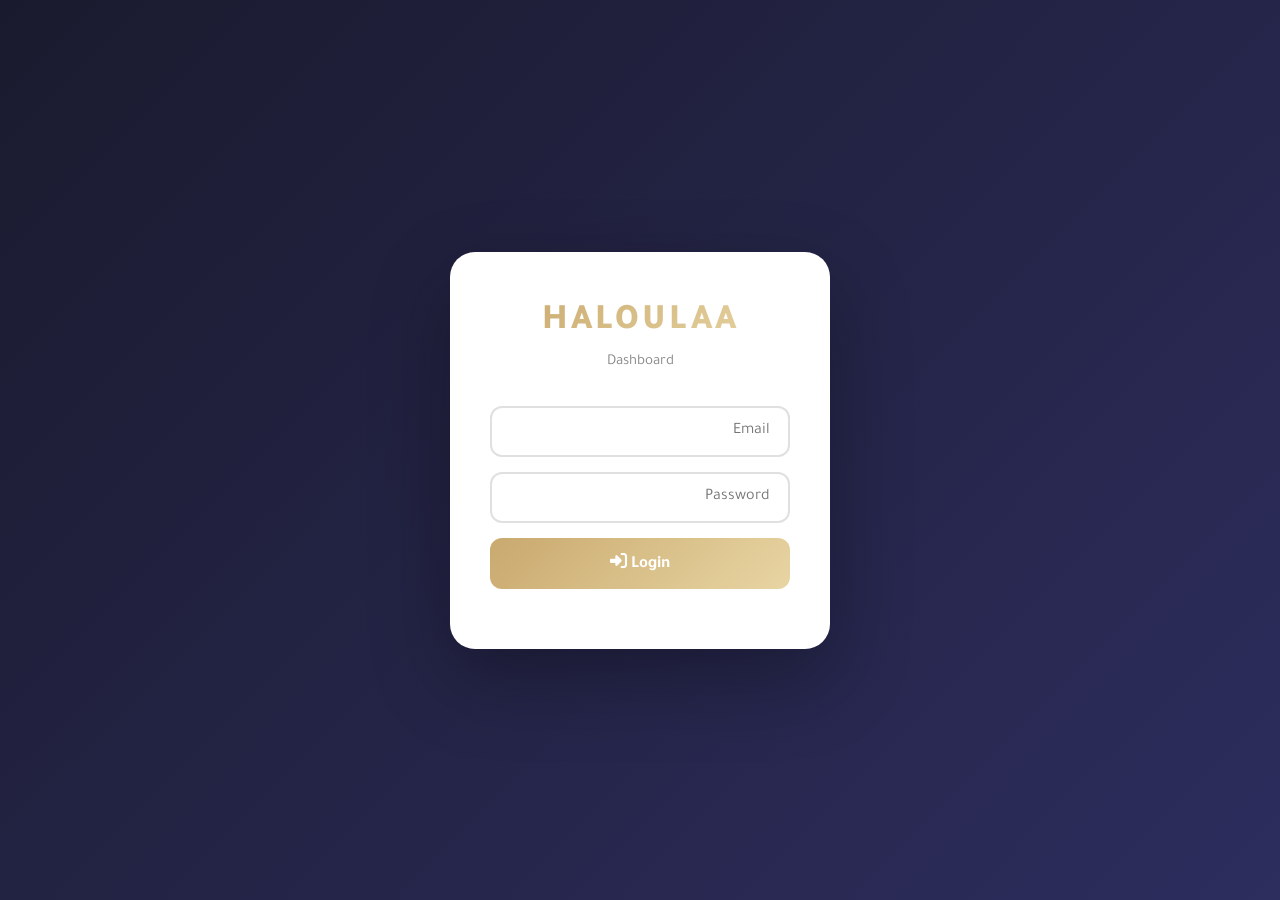
==== commit 9bc146b7: "Add files via upload" ====
--- a/admin/index.html
+++ b/admin/index.html
@@ -1,12 +1,12 @@
 <!DOCTYPE html>
-<html lang="ar" dir="rtl">
+<html lang="en" dir="ltr">
 <head>
   <meta charset="UTF-8"/>
   <meta name="viewport" content="width=device-width, initial-scale=1.0, viewport-fit=cover"/>
   <meta name="theme-color" content="#1a1410"/>
   <meta name="apple-mobile-web-app-capable" content="yes"/>
   <meta name="apple-mobile-web-app-status-bar-style" content="black-translucent"/>
-  <title>HALOULAA - لوحة التحكم</title>
+  <title>HALOULAA - Dashboard</title>
   <link href="https://fonts.googleapis.com/css2?family=Tajawal:wght@300;400;500;700;900&display=swap" rel="stylesheet"/>
   <link rel="stylesheet" href="https://cdnjs.cloudflare.com/ajax/libs/font-awesome/6.5.0/css/all.min.css"/>
   <link rel="stylesheet" href="admin.css"/>
@@ -17,11 +17,11 @@
 <div id="loginScreen" class="login-screen">
   <div class="login-box">
     <div class="login-logo">HALOULAA</div>
-    <div class="login-subtitle">لوحة التحكم</div>
+    <div class="login-subtitle">Dashboard</div>
     <div class="login-form">
-      <input type="email" id="adminEmail" placeholder="الإيميل" autocomplete="email"/>
-      <input type="password" id="adminPass" placeholder="كلمة المرور" autocomplete="current-password"/>
-      <button onclick="adminLogin()">دخول <i class="fas fa-sign-in-alt"></i></button>
+      <input type="email" id="adminEmail" placeholder="Email" autocomplete="email"/>
+      <input type="password" id="adminPass" placeholder="Password" autocomplete="current-password"/>
+      <button onclick="adminLogin()">Login <i class="fas fa-sign-in-alt"></i></button>
       <p class="login-hint" id="loginError"></p>
     </div>
   </div>
@@ -49,35 +49,35 @@
     <div class="sidebar-logo">HALOULAA</div>
     <nav class="sidebar-nav">
       <a href="#" class="nav-item active" onclick="showSection('overview')">
-        <i class="fas fa-chart-pie"></i> <span>نظرة عامة</span>
+        <i class="fas fa-chart-pie"></i> <span>Overview</span>
       </a>
       <a href="#" class="nav-item" onclick="showSection('orders')">
-        <i class="fas fa-shopping-bag"></i> <span>الطلبات</span>
+        <i class="fas fa-shopping-bag"></i> <span>Orders</span>
       </a>
       <a href="#" class="nav-item" onclick="showSection('products')">
-        <i class="fas fa-tshirt"></i> <span>المنتجات</span>
+        <i class="fas fa-tshirt"></i> <span>Products</span>
       </a>
       <a href="#" class="nav-item" onclick="showSection('add-product')">
-        <i class="fas fa-plus-circle"></i> <span>إضافة منتج</span>
+        <i class="fas fa-plus-circle"></i> <span>Add Product</span>
       </a>
       <a href="#" class="nav-item" onclick="showSection('reviews-admin')">
-        <i class="fas fa-star"></i> <span>التقييمات</span>
+        <i class="fas fa-star"></i> <span>Reviews</span>
       </a>
       <a href="#" class="nav-item" onclick="showSection('categories-admin')">
-        <i class="fas fa-th-large"></i> <span>الأقسام</span>
+        <i class="fas fa-th-large"></i> <span>Categories</span>
       </a>
       <a href="#" class="nav-item" onclick="showSection('discounts')">
-        <i class="fas fa-tag"></i> <span>الخصومات</span>
+        <i class="fas fa-tag"></i> <span>Discounts</span>
       </a>
       <a href="#" class="nav-item" onclick="showSection('customize')">
-        <i class="fas fa-paint-brush"></i> <span>تخصيص</span>
+        <i class="fas fa-paint-brush"></i> <span>Customize</span>
       </a>
       <a href="#" class="nav-item" onclick="showSection('settings')">
-        <i class="fas fa-cog"></i> <span>الإعدادات</span>
+        <i class="fas fa-cog"></i> <span>Settings</span>
       </a>
     </nav>
     <a href="../index.html" target="_blank" class="nav-item view-site">
-      <i class="fas fa-external-link-alt"></i> <span>عرض الموقع</span>
+      <i class="fas fa-external-link-alt"></i> <span>View Site</span>
     </a>
   </aside>
 
@@ -85,9 +85,9 @@
   <main class="main-content">
     <!-- HEADER -->
     <header class="dash-header">
-      <h2 id="sectionTitle">نظرة عامة</h2>
+      <h2 id="sectionTitle">Overview</h2>
       <div class="header-actions">
-        <span class="admin-badge"><i class="fas fa-crown"></i> أدمن</span>
+        <span class="admin-badge"><i class="fas fa-crown"></i> Admin</span>
         <button class="logout-btn" onclick="adminLogout()"><i class="fas fa-sign-out-alt"></i></button>
       </div>
     </header>
@@ -99,33 +99,33 @@
           <div class="stat-icon pink"><i class="fas fa-tshirt"></i></div>
           <div class="stat-info">
             <div class="stat-num" id="totalProducts">0</div>
-            <div class="stat-label">إجمالي المنتجات</div>
+            <div class="stat-label">Total Products</div>
           </div>
         </div>
         <div class="stat-card">
           <div class="stat-icon green"><i class="fas fa-shopping-bag"></i></div>
           <div class="stat-info">
             <div class="stat-num" id="totalOrders">0</div>
-            <div class="stat-label">الطلبات</div>
+            <div class="stat-label">Orders</div>
           </div>
         </div>
         <div class="stat-card">
           <div class="stat-icon gold"><i class="fas fa-tag"></i></div>
           <div class="stat-info">
             <div class="stat-num" id="totalDiscounts">0</div>
-            <div class="stat-label">الخصومات النشطة</div>
+            <div class="stat-label">Active Discounts</div>
           </div>
         </div>
         <div class="stat-card">
           <div class="stat-icon blue"><i class="fas fa-eye"></i></div>
           <div class="stat-info">
-            <div class="stat-num">مفعّل</div>
-            <div class="stat-label">حالة الموقع</div>
+            <div class="stat-num">Active</div>
+            <div class="stat-label">Site Status</div>
           </div>
         </div>
       </div>
       <div class="recent-section">
-        <h3>أحدث المنتجات</h3>
+        <h3>Recent Products</h3>
         <div id="recentProductsList"></div>
       </div>
     </section>
@@ -133,17 +133,17 @@
     <!-- PRODUCTS LIST -->
     <section id="section-products" class="dash-section d-none">
       <div class="section-actions">
-        <input type="text" id="searchProducts" placeholder="🔍 ابحث عن منتج..." oninput="searchAdminProducts()" class="search-input"/>
+        <input type="text" id="searchProducts" placeholder="🔍 Search products..." oninput="searchAdminProducts()" class="search-input"/>
         <select id="filterCategory" onchange="filterAdminProducts()" class="select-input">
-          <option value="">كل الأقسام</option>
-          <option>فساتين</option><option>بلوزات</option><option>بناطيل</option>
-          <option>أطقم</option><option>تيشيرتات</option><option>جيبات</option><option>أطفال</option>
+          <option value="">All Categories</option>
+          <option value="فساتين">Dresses</option><option value="بلوزات">Tops</option><option value="بناطيل">Pants</option>
+          <option value="أطقم">Sets</option><option value="تيشيرتات">T-Shirts</option><option value="جيبات">Skirts</option><option value="أطفال">Kids</option>
         </select>
       </div>
       <div class="products-table-wrap">
         <table class="admin-table">
           <thead>
-            <tr><th>#</th><th>صورة</th><th>الاسم</th><th>القسم</th><th>السعر</th><th>المقاسات</th><th>إجراءات</th></tr>
+            <tr><th>#</th><th>Image</th><th>Name</th><th>Category</th><th>Price</th><th>Sizes</th><th>Actions</th></tr>
           </thead>
           <tbody id="adminProductsTable"></tbody>
         </table>
@@ -153,31 +153,31 @@
     <!-- ADD/EDIT PRODUCT -->
     <section id="section-add-product" class="dash-section d-none">
       <div class="form-card">
-        <h3 id="formTitle">➕ إضافة منتج جديد</h3>
+        <h3 id="formTitle">➕ Add New Product</h3>
         <input type="hidden" id="editProductId"/>
         <div class="form-grid">
           <div class="form-group">
-            <label>القسم *</label>
+            <label>Category *</label>
             <select id="pCategory">
-              <option value="">اختر القسم</option>
-              <option>فساتين</option><option>بلوزات</option><option>بناطيل</option>
-              <option>أطقم</option><option>تيشيرتات</option><option>جيبات</option><option>أطفال</option>
+              <option value="">Select Category</option>
+              <option value="فساتين">Dresses</option><option value="بلوزات">Tops</option><option value="بناطيل">Pants</option>
+              <option value="أطقم">Sets</option><option value="تيشيرتات">T-Shirts</option><option value="جيبات">Skirts</option><option value="أطفال">Kids</option>
             </select>
           </div>
           <div class="form-group">
-            <label>اسم المنتج بالإنجليزي *</label>
+            <label>Product Name (English) *</label>
             <input type="text" id="pNameEn" placeholder="e.g. Pink Chiffon Dress" oninput="filterNameSuggestions(this.value)" onfocus="showNameSuggestions()" onblur="setTimeout(hideNameSuggestions,200)" autocomplete="off"/>
             <div class="name-suggestions" id="nameSuggestions"></div>
           </div>
           <div class="form-group">
-            <label>السعر (ج.م) *</label>
-            <input type="number" id="pPrice" placeholder="مثال: 450"/>
+            <label>Price (EGP) *</label>
+            <input type="number" id="pPrice" placeholder="e.g. 450"/>
           </div>
           <div class="form-group full">
-            <label>صورة المنتج *</label>
+            <label>Product Image *</label>
             <div class="upload-area">
               <label class="upload-btn" id="uploadLabel" for="imageFile">
-                📸 اختاري صورة أو ارفعي من جهازك
+                📸 Choose image or upload from device
               </label>
               <input type="file" id="imageFile" accept="image/*" style="display:none" onchange="handleImageUpload(this)"/>
               <div id="uploadProgress" style="display:none;margin-top:10px;">
@@ -187,15 +187,15 @@
                 <div id="uploadProgressText" style="text-align:center;font-size:13px;color:#888;margin-top:5px;">0%</div>
               </div>
               <img id="imagePreview" style="display:none;width:120px;height:120px;object-fit:contain;border-radius:12px;margin-top:10px;border:3px solid #e91e8c;cursor:zoom-in;" onclick="openLightboxAdmin(this.src)"/>
-              <input type="url" id="pImage" placeholder="أو الصق رابط الصورة هنا..."/>
+              <input type="url" id="pImage" placeholder="Or paste image URL here..."/>
             </div>
           </div>
           <div class="form-group full">
-            <label>وصف المنتج</label>
-            <textarea id="pDescription" placeholder="وصف مختصر للمنتج..."></textarea>
+            <label>Product Description</label>
+            <textarea id="pDescription" placeholder="Brief product description..."></textarea>
           </div>
           <div class="form-group full">
-            <label>المقاسات المتاحة (اضغط على المقاس لتحديده)</label>
+            <label>Available Sizes (click size to select)</label>
             <div class="sizes-picker" id="sizesPicker">
               <span class="size-option" onclick="toggleSize(this)">XS</span>
               <span class="size-option" onclick="toggleSize(this)">S</span>
@@ -211,51 +211,66 @@
             <input type="hidden" id="pSizes"/>
           </div>
           <div class="form-group full">
-            <label>الألوان المتاحة</label>
+            <label>Available Colors</label>
             <div class="colors-name-section">
               <div class="colors-name-input-row">
-                <input type="text" id="colorNameInput" placeholder="اكتب اسم اللون... مثال: أحمر، أزرق" class="color-name-input" onkeydown="addColorOnEnter(event)"/>
-                <button type="button" class="btn-add-color" onclick="addColorByName()">+ إضافة</button>
+                <input type="text" id="colorNameInput" placeholder="Type color name... e.g. Red, Blue" class="color-name-input" onkeydown="addColorOnEnter(event)"/>
+                <button type="button" class="btn-add-color" onclick="addColorByName()">+ Add</button>
+                <button type="button" class="btn-camera-color" onclick="openColorCamera()" title="Capture color from camera">📷</button>
+              </div>
+
+              <!-- Camera Color Picker -->
+              <div id="colorCameraWrap" style="display:none;margin-top:10px;border-radius:12px;overflow:hidden;border:2px solid var(--border);position:relative">
+                <video id="colorCameraVideo" autoplay playsinline style="width:100%;max-height:200px;object-fit:cover;display:block"></video>
+                <div id="colorCameraAim" style="position:absolute;top:50%;left:50%;transform:translate(-50%,-50%);width:40px;height:40px;border:3px solid #fff;border-radius:50%;box-shadow:0 0 0 2px rgba(0,0,0,.5)"></div>
+                <div id="colorCameraCountdown" style="position:absolute;top:8px;right:8px;background:rgba(0,0,0,.7);color:#fff;padding:4px 10px;border-radius:20px;font-size:13px;font-weight:700"></div>
+                <div id="colorCameraResult" style="position:absolute;bottom:0;left:0;right:0;background:rgba(0,0,0,.7);padding:8px 12px;display:flex;align-items:center;gap:8px">
+                  <div id="colorCameraPreview" style="width:24px;height:24px;border-radius:50%;border:2px solid #fff;flex-shrink:0"></div>
+                  <span id="colorCameraName" style="color:#fff;font-size:13px;font-weight:700"></span>
+                  <span id="colorCameraHex" style="color:#aaa;font-size:11px;font-family:monospace"></span>
+                  <button onclick="addColorFromCamera()" style="margin-right:auto;background:var(--gradient);color:#1a1410;border:none;border-radius:8px;padding:5px 12px;font-size:12px;font-weight:700;cursor:pointer;font-family:'Tajawal',sans-serif">+ Add</button>
+                  <button onclick="closeColorCamera()" style="background:rgba(255,255,255,.2);color:#fff;border:none;border-radius:8px;padding:5px 10px;font-size:12px;cursor:pointer">✕</button>
+                </div>
               </div>
               <div class="color-name-suggestions">
-                <span onclick="addColorName('أبيض')">أبيض</span>
-                <span onclick="addColorName('أسود')">أسود</span>
-                <span onclick="addColorName('أحمر')">أحمر</span>
-                <span onclick="addColorName('أزرق')">أزرق</span>
-                <span onclick="addColorName('أخضر')">أخضر</span>
-                <span onclick="addColorName('أصفر')">أصفر</span>
-                <span onclick="addColorName('وردي')">وردي</span>
-                <span onclick="addColorName('بنفسجي')">بنفسجي</span>
-                <span onclick="addColorName('برتقالي')">برتقالي</span>
-                <span onclick="addColorName('بني')">بني</span>
-                <span onclick="addColorName('رمادي')">رمادي</span>
-                <span onclick="addColorName('بيج')">بيج</span>
-                <span onclick="addColorName('كحلي')">كحلي</span>
-                <span onclick="addColorName('زيتي')">زيتي</span>
-                <span onclick="addColorName('خمري')">خمري</span>
-                <span onclick="addColorName('تركواز')">تركواز</span>
-                <span onclick="addColorName('ذهبي')">ذهبي</span>
-                <span onclick="addColorName('فضي')">فضي</span>
+                <span onclick="addColorName('أبيض')">White</span>
+                <span onclick="addColorName('أسود')">Black</span>
+                <span onclick="addColorName('أحمر')">Red</span>
+                <span onclick="addColorName('أزرق')">Blue</span>
+                <span onclick="addColorName('أخضر')">Green</span>
+                <span onclick="addColorName('أصفر')">Yellow</span>
+                <span onclick="addColorName('وردي')">Pink</span>
+                <span onclick="addColorName('بنفسجي')">Purple</span>
+                <span onclick="addColorName('برتقالي')">Orange</span>
+                <span onclick="addColorName('بني')">Brown</span>
+                <span onclick="addColorName('رمادي')">Gray</span>
+                <span onclick="addColorName('بيج')">Beige</span>
+                <span onclick="addColorName('كحلي')">Navy</span>
+                <span onclick="addColorName('زيتي')">Olive</span>
+                <span onclick="addColorName('خمري')">Maroon</span>
+                <span onclick="addColorName('تركواز')">Turquoise</span>
+                <span onclick="addColorName('ذهبي')">Gold</span>
+                <span onclick="addColorName('فضي')">Silver</span>
               </div>
               <div class="selected-color-names" id="selectedColorNames"></div>
             </div>
             <input type="hidden" id="pColors"/>
           </div>
           <div class="form-group">
-            <label>الشارة</label>
+            <label>Badge</label>
             <select id="pBadge">
-              <option value="">بدون شارة</option>
-              <option value="new">جديد</option>
-              <option value="sale">خصم</option>
+              <option value="">No Badge</option>
+              <option value="new">New</option>
+              <option value="sale">Sale</option>
             </select>
           </div>
         </div>
         <div class="form-actions">
           <button class="btn-admin-primary" onclick="saveProduct()">
-            <i class="fas fa-save"></i> حفظ المنتج
+            <i class="fas fa-save"></i> Save Product
           </button>
           <button class="btn-admin-cancel" onclick="clearProductForm()">
-            <i class="fas fa-times"></i> إلغاء
+            <i class="fas fa-times"></i> Cancel
           </button>
         </div>
       </div>
@@ -264,21 +279,21 @@
     <!-- CATEGORIES ADMIN -->
     <section id="section-categories-admin" class="dash-section d-none">
       <div class="form-card" style="max-width:100%">
-        <h3>🗂️ إدارة الأقسام</h3>
+        <h3>🗂️ Manage Categories</h3>
         <!-- Add Category Form -->
         <div style="background:#f8f8f8;border-radius:16px;padding:20px;margin-bottom:24px;border:1px solid var(--border)">
-          <h4 style="font-size:15px;font-weight:700;margin-bottom:16px;color:var(--dark)">➕ إضافة قسم جديد</h4>
+          <h4 style="font-size:15px;font-weight:700;margin-bottom:16px;color:var(--dark)">➕ Add New Category</h4>
           <div class="form-grid">
             <div class="form-group">
-              <label>اسم القسم بالإنجليزي *</label>
+              <label>Category Name (English) *</label>
               <input type="text" id="catNameEn" placeholder="e.g. Accessories"/>
             </div>
             <div class="form-group">
-              <label>اسم القسم بالعربي *</label>
-              <input type="text" id="catNameAr" placeholder="مثال: اكسسوارات"/>
+              <label>Category Name (Arabic) *</label>
+              <input type="text" id="catNameAr" placeholder="e.g. اكسسوارات"/>
             </div>
             <div class="form-group">
-              <label>الأيقونة (Font Awesome class)</label>
+              <label>Icon (Font Awesome class)</label>
               <div style="display:flex;gap:8px;align-items:center">
                 <input type="text" id="catIcon" placeholder="fas fa-tag" value="fas fa-tag" oninput="previewCatIcon(this.value)"/>
                 <div id="catIconPreview" style="width:40px;height:40px;background:#f0f0f0;border-radius:8px;display:flex;align-items:center;justify-content:center;font-size:18px;flex-shrink:0">
@@ -287,30 +302,30 @@
               </div>
             </div>
             <div class="form-group">
-              <label>الترتيب</label>
+              <label>Order</label>
               <input type="number" id="catOrder" placeholder="1" min="1" value=""/>
             </div>
           </div>
           <!-- Icon suggestions -->
           <div style="margin-top:12px">
-            <label style="font-size:13px;font-weight:700;color:#555;display:block;margin-bottom:8px">أيقونات مقترحة:</label>
+            <label style="font-size:13px;font-weight:700;color:#555;display:block;margin-bottom:8px">Suggested icons:</label>
             <div style="display:flex;flex-wrap:wrap;gap:8px">
-              <button type="button" class="cat-icon-btn" onclick="setCatIcon('fas fa-tshirt')"><i class="fas fa-tshirt"></i> تيشيرت</button>
-              <button type="button" class="cat-icon-btn" onclick="setCatIcon('fas fa-female')"><i class="fas fa-female"></i> فستان</button>
-              <button type="button" class="cat-icon-btn" onclick="setCatIcon('fas fa-stream')"><i class="fas fa-stream"></i> بنطلون</button>
-              <button type="button" class="cat-icon-btn" onclick="setCatIcon('fas fa-layer-group')"><i class="fas fa-layer-group"></i> طقم</button>
-              <button type="button" class="cat-icon-btn" onclick="setCatIcon('fas fa-child')"><i class="fas fa-child"></i> أطفال</button>
-              <button type="button" class="cat-icon-btn" onclick="setCatIcon('fas fa-shopping-bag')"><i class="fas fa-shopping-bag"></i> شنطة</button>
-              <button type="button" class="cat-icon-btn" onclick="setCatIcon('fas fa-gem')"><i class="fas fa-gem"></i> اكسسوار</button>
-              <button type="button" class="cat-icon-btn" onclick="setCatIcon('fas fa-shoe-prints')"><i class="fas fa-shoe-prints"></i> أحذية</button>
-              <button type="button" class="cat-icon-btn" onclick="setCatIcon('fas fa-hat-cowboy')"><i class="fas fa-hat-cowboy"></i> قبعة</button>
-              <button type="button" class="cat-icon-btn" onclick="setCatIcon('fas fa-circle')"><i class="fas fa-circle"></i> جيبة</button>
-              <button type="button" class="cat-icon-btn" onclick="setCatIcon('fas fa-star')"><i class="fas fa-star"></i> مميز</button>
-              <button type="button" class="cat-icon-btn" onclick="setCatIcon('fas fa-tag')"><i class="fas fa-tag"></i> عام</button>
+              <button type="button" class="cat-icon-btn" onclick="setCatIcon('fas fa-tshirt')"><i class="fas fa-tshirt"></i> T-Shirt</button>
+              <button type="button" class="cat-icon-btn" onclick="setCatIcon('fas fa-female')"><i class="fas fa-female"></i> Dress</button>
+              <button type="button" class="cat-icon-btn" onclick="setCatIcon('fas fa-stream')"><i class="fas fa-stream"></i> Pants</button>
+              <button type="button" class="cat-icon-btn" onclick="setCatIcon('fas fa-layer-group')"><i class="fas fa-layer-group"></i> Set</button>
+              <button type="button" class="cat-icon-btn" onclick="setCatIcon('fas fa-child')"><i class="fas fa-child"></i> Kids</button>
+              <button type="button" class="cat-icon-btn" onclick="setCatIcon('fas fa-shopping-bag')"><i class="fas fa-shopping-bag"></i> Bag</button>
+              <button type="button" class="cat-icon-btn" onclick="setCatIcon('fas fa-gem')"><i class="fas fa-gem"></i> Accessory</button>
+              <button type="button" class="cat-icon-btn" onclick="setCatIcon('fas fa-shoe-prints')"><i class="fas fa-shoe-prints"></i> Shoes</button>
+              <button type="button" class="cat-icon-btn" onclick="setCatIcon('fas fa-hat-cowboy')"><i class="fas fa-hat-cowboy"></i> Hat</button>
+              <button type="button" class="cat-icon-btn" onclick="setCatIcon('fas fa-circle')"><i class="fas fa-circle"></i> Skirt</button>
+              <button type="button" class="cat-icon-btn" onclick="setCatIcon('fas fa-star')"><i class="fas fa-star"></i> Featured</button>
+              <button type="button" class="cat-icon-btn" onclick="setCatIcon('fas fa-tag')"><i class="fas fa-tag"></i> General</button>
             </div>
           </div>
           <button class="btn-admin-primary" onclick="addCategory()" style="margin-top:16px">
-            <i class="fas fa-plus"></i> إضافة القسم
+            <i class="fas fa-plus"></i> Add Category
           </button>
         </div>
         <!-- Categories List -->
@@ -321,23 +336,23 @@
     <!-- DISCOUNTS -->
     <section id="section-discounts" class="dash-section d-none">
       <div class="form-card">
-        <h3>🏷️ إضافة خصم</h3>
+        <h3>🏷️ Add Discount</h3>
         <div class="form-grid">
           <div class="form-group">
-            <label>كود الخصم</label>
+            <label>Discount Code</label>
             <input type="text" id="dCode" placeholder="HALOULA20"/>
           </div>
           <div class="form-group">
-            <label>نسبة الخصم (%)</label>
+            <label>Discount Percentage (%)</label>
             <input type="number" id="dPercent" placeholder="20" min="1" max="100"/>
           </div>
           <div class="form-group">
-            <label>تاريخ الانتهاء</label>
+            <label>Expiry Date</label>
             <input type="date" id="dExpiry"/>
           </div>
         </div>
         <button class="btn-admin-primary" onclick="addDiscount()">
-          <i class="fas fa-plus"></i> إضافة الكود
+          <i class="fas fa-plus"></i> Add Code
         </button>
       </div>
       <div class="discounts-list" id="discountsList"></div>
@@ -347,15 +362,15 @@
     <section id="section-orders" class="dash-section d-none">
       <div class="orders-topbar">
         <div class="orders-filters">
-          <button class="order-filter-btn active" onclick="filterOrders('all',this)">الكل</button>
-          <button class="order-filter-btn" onclick="filterOrders('awaiting_payment',this)">في انتظار الدفع</button>
-          <button class="order-filter-btn" onclick="filterOrders('pending',this)">جديد ✅</button>
-          <button class="order-filter-btn" onclick="filterOrders('processing',this)">قيد التجهيز</button>
-          <button class="order-filter-btn" onclick="filterOrders('shipped',this)">تم الشحن</button>
-          <button class="order-filter-btn" onclick="filterOrders('delivered',this)">تم التسليم</button>
-          <button class="order-filter-btn" onclick="filterOrders('cancelled',this)">ملغي</button>
-        </div>
-        <button class="btn-admin-primary small" onclick="loadOrders()"><i class="fas fa-sync"></i> تحديث</button>
+          <button class="order-filter-btn active" onclick="filterOrders('all',this)">All</button>
+          <button class="order-filter-btn" onclick="filterOrders('awaiting_payment',this)">Awaiting Payment</button>
+          <button class="order-filter-btn" onclick="filterOrders('pending',this)">New ✅</button>
+          <button class="order-filter-btn" onclick="filterOrders('processing',this)">Processing</button>
+          <button class="order-filter-btn" onclick="filterOrders('shipped',this)">Shipped</button>
+          <button class="order-filter-btn" onclick="filterOrders('delivered',this)">Delivered</button>
+          <button class="order-filter-btn" onclick="filterOrders('cancelled',this)">Cancelled</button>
+        </div>
+        <button class="btn-admin-primary small" onclick="loadOrders()"><i class="fas fa-sync"></i> Refresh</button>
       </div>
       <div id="ordersList"></div>
     </section>
@@ -377,10 +392,10 @@
     <!-- CUSTOMIZE -->
     <section id="section-customize" class="dash-section d-none">
       <div class="customize-header">
-        <h3>🎨 تخصيص الموقع</h3>
+        <h3>🎨 Customize Site</h3>
         <div class="customize-actions">
-          <button class="btn-admin-primary" onclick="saveCustomize()"><i class="fas fa-save"></i> حفظ التغييرات</button>
-          <button class="btn-admin-cancel" onclick="resetCustomize()"><i class="fas fa-undo"></i> إعادة تعيين</button>
+          <button class="btn-admin-primary" onclick="saveCustomize()"><i class="fas fa-save"></i> Save Changes</button>
+          <button class="btn-admin-cancel" onclick="resetCustomize()"><i class="fas fa-undo"></i> Reset</button>
         </div>
       </div>
 
@@ -389,45 +404,45 @@
         <!-- COLORS -->
         <div class="customize-card">
           <h4>
-            <i class="fas fa-palette"></i> الألوان
-            <button class="btn-random-palette" onclick="generateRandomPalette()" title="توليد ألوان عشوائية متناسقة">
-              <i class="fas fa-random"></i> توليد عشوائي
+            <i class="fas fa-palette"></i> Colors
+            <button class="btn-random-palette" onclick="generateRandomPalette()" title="Generate harmonious random colors">
+              <i class="fas fa-random"></i> Random Generate
             </button>
           </h4>
           <div class="color-control">
-            <label>اللون الأساسي</label>
+            <label>Primary Color</label>
             <div class="color-input-row">
               <input type="color" id="c_primary" value="#e91e8c" oninput="previewColor('primary',this.value)"/>
               <input type="text" id="c_primary_hex" value="#e91e8c" oninput="syncColorFromText('primary',this.value)" placeholder="#e91e8c"/>
-              <input type="text" id="c_primary_search" placeholder="ابحث عن لون..." oninput="searchNamedColor('primary',this.value)" class="color-name-search"/>
+              <input type="text" id="c_primary_search" placeholder="Search color..." oninput="searchNamedColor('primary',this.value)" class="color-name-search"/>
             </div>
             <div class="color-gradient-bar" id="grad_primary"></div>
           </div>
           <div class="color-control">
-            <label>اللون الثانوي</label>
+            <label>Secondary Color</label>
             <div class="color-input-row">
               <input type="color" id="c_secondary" value="#ff6eb4" oninput="previewColor('secondary',this.value)"/>
               <input type="text" id="c_secondary_hex" value="#ff6eb4" oninput="syncColorFromText('secondary',this.value)" placeholder="#ff6eb4"/>
-              <input type="text" id="c_secondary_search" placeholder="ابحث عن لون..." oninput="searchNamedColor('secondary',this.value)" class="color-name-search"/>
+              <input type="text" id="c_secondary_search" placeholder="Search color..." oninput="searchNamedColor('secondary',this.value)" class="color-name-search"/>
             </div>
             <div class="color-gradient-bar" id="grad_secondary"></div>
           </div>
           <div class="color-control">
-            <label>اللون الداكن</label>
+            <label>Dark Color</label>
             <div class="color-input-row">
               <input type="color" id="c_dark" value="#1a1a2e" oninput="previewColor('dark',this.value)"/>
               <input type="text" id="c_dark_hex" value="#1a1a2e" oninput="syncColorFromText('dark',this.value)" placeholder="#1a1a2e"/>
             </div>
           </div>
           <div class="color-control">
-            <label>لون الخلفية</label>
+            <label>Background Color</label>
             <div class="color-input-row">
               <input type="color" id="c_bg" value="#ffffff" oninput="previewColor('bg',this.value)"/>
               <input type="text" id="c_bg_hex" value="#ffffff" oninput="syncColorFromText('bg',this.value)" placeholder="#ffffff"/>
             </div>
           </div>
           <div class="color-control">
-            <label>خلفية الهيرو</label>
+            <label>Hero Background</label>
             <div class="color-input-row">
               <input type="color" id="c_hero_bg" value="#fff0f7" oninput="previewColor('hero_bg',this.value)"/>
               <input type="text" id="c_hero_bg_hex" value="#fff0f7" oninput="syncColorFromText('hero_bg',this.value)" placeholder="#fff0f7"/>
@@ -435,7 +450,7 @@
           </div>
           <!-- Quick Colors -->
           <div class="quick-colors">
-            <label>ألوان سريعة</label>
+            <label>Quick Colors</label>
             <div class="quick-colors-grid">
               <div class="qc" style="background:#e91e8c" onclick="applyQuickColor('#e91e8c','#ff6eb4')" title="وردي"></div>
               <div class="qc" style="background:#9c27b0" onclick="applyQuickColor('#9c27b0','#ce93d8')" title="بنفسجي"></div>
@@ -453,18 +468,110 @@
 
         <!-- FONTS -->
         <div class="customize-card">
-          <h4><i class="fas fa-font"></i> الخط</h4>
-          <div class="font-search-wrap">
-            <input type="text" id="fontSearch" placeholder="🔍 ابحث عن خط..." oninput="searchFont(this.value)" class="font-search-input"/>
-          </div>
-          <div class="fonts-grid" id="fontsGrid"></div>
-          <input type="hidden" id="c_font" value="Tajawal"/>
-          <div class="font-preview-box">
-            <span id="fontPreviewText">HALOULA — مصممة أزياء</span>
-          </div>
+          <h4>
+            <i class="fas fa-font"></i> Fonts
+            <button class="btn-random-palette" onclick="generateRandomTypography()" title="Generate random harmonious fonts">
+              <i class="fas fa-random"></i> Random Generate
+            </button>
+          </h4>
+
+          <!-- Font Library -->
+          <div class="typo-section">
+            <label class="typo-label">Heading Font (Hero, Section Titles)</label>
+            <div class="font-search-wrap">
+              <input type="text" id="fontHeadingSearch" placeholder="🔍 Search font..." oninput="searchFontFor('heading', this.value)" class="font-search-input"/>
+            </div>
+            <div class="fonts-grid" id="fontsHeadingGrid"></div>
+            <input type="hidden" id="c_font_heading" value="Poppins"/>
+            <div class="font-preview-box" id="headingPreviewBox" style="font-size:24px;font-weight:900">
+              HALOULAA Fashion
+            </div>
+          </div>
+
+          <div class="typo-section" style="margin-top:20px">
+            <label class="typo-label">Body Font (Body, Buttons)</label>
+            <div class="font-search-wrap">
+              <input type="text" id="fontBodySearch" placeholder="🔍 Search font..." oninput="searchFontFor('body', this.value)" class="font-search-input"/>
+            </div>
+            <div class="fonts-grid" id="fontsBodyGrid"></div>
+            <input type="hidden" id="c_font_body" value="Poppins"/>
+            <div class="font-preview-box" id="bodyPreviewBox" style="font-size:15px">
+              Latest trends for every girl — all sizes, all colors
+            </div>
+          </div>
+
+          <!-- Size Controls -->
+          <div class="typo-section" style="margin-top:20px">
+            <label class="typo-label">Text Sizes</label>
+            <div class="typo-size-row">
+              <span>Main Heading Size</span>
+              <div class="typo-size-ctrl">
+                <input type="range" id="c_size_heading" min="32" max="90" value="62" oninput="previewTypo()"/>
+                <span id="sizeHeadingVal">62px</span>
+              </div>
+            </div>
+            <div class="typo-size-row">
+              <span>Body Text Size</span>
+              <div class="typo-size-ctrl">
+                <input type="range" id="c_size_body" min="12" max="22" value="16" oninput="previewTypo()"/>
+                <span id="sizeBodyVal">16px</span>
+              </div>
+            </div>
+            <div class="typo-size-row">
+              <span>Heading Weight</span>
+              <div class="typo-size-ctrl">
+                <select id="c_weight_heading" onchange="previewTypo()" style="padding:6px 10px;border:2px solid #e0e0e0;border-radius:8px;font-family:'Tajawal',sans-serif;outline:none">
+                  <option value="400">Regular (400)</option>
+                  <option value="600">Semi Bold (600)</option>
+                  <option value="700">Bold (700)</option>
+                  <option value="800">Extra Bold (800)</option>
+                  <option value="900" selected>Black (900)</option>
+                </select>
+              </div>
+            </div>
+            <div class="typo-size-row">
+              <span>Letter Spacing</span>
+              <div class="typo-size-ctrl">
+                <input type="range" id="c_letter_spacing" min="-2" max="10" value="0" step="0.5" oninput="previewTypo()"/>
+                <span id="letterSpacingVal">0px</span>
+              </div>
+            </div>
+          </div>
+
+          <!-- Typography Presets -->
+          <div class="typo-section" style="margin-top:20px">
+            <label class="typo-label">Presets</label>
+            <div class="typo-presets">
+              <button class="typo-preset-btn" onclick="applyTypoPreset('modern')">
+                <span style="font-family:'Montserrat',sans-serif;font-weight:900">Aa</span>
+                <small>Modern</small>
+              </button>
+              <button class="typo-preset-btn" onclick="applyTypoPreset('elegant')">
+                <span style="font-family:'Playfair Display',serif;font-weight:700">Aa</span>
+                <small>Elegant</small>
+              </button>
+              <button class="typo-preset-btn" onclick="applyTypoPreset('arabic')">
+                <span style="font-family:'Cairo',sans-serif;font-weight:900">عر</span>
+                <small>Arabic</small>
+              </button>
+              <button class="typo-preset-btn" onclick="applyTypoPreset('minimal')">
+                <span style="font-family:'Raleway',sans-serif;font-weight:300">Aa</span>
+                <small>Minimal</small>
+              </button>
+              <button class="typo-preset-btn" onclick="applyTypoPreset('bold')">
+                <span style="font-family:'Oswald',sans-serif;font-weight:700">Aa</span>
+                <small>Bold</small>
+              </button>
+              <button class="typo-preset-btn" onclick="applyTypoPreset('classic')">
+                <span style="font-family:'Lato',sans-serif;font-weight:400">Aa</span>
+                <small>Classic</small>
+              </button>
+            </div>
+          </div>
+
           <!-- Border Radius -->
-          <div class="radius-control">
-            <label>استدارة الأزرار</label>
+          <div class="radius-control" style="margin-top:20px">
+            <label>Button Radius</label>
             <input type="range" id="c_radius" min="0" max="50" value="50" oninput="previewRadius(this.value)"/>
             <span id="radiusVal">50px</span>
           </div>
@@ -472,63 +579,88 @@
 
         <!-- TEXTS -->
         <div class="customize-card">
-          <h4><i class="fas fa-text-height"></i> النصوص والصور</h4>
-          <div class="text-control">
-            <label>صورة الـ Hero (الصورة الرئيسية)</label>
+          <h4><i class="fas fa-text-height"></i> Texts & Images</h4>
+          <div class="text-control">
+            <label>Hero Image (Main Image)</label>
             <div class="upload-area" style="margin-bottom:10px">
               <label class="upload-btn" id="heroImgLabel" for="heroImgFile">
-                🖼️ ارفعي صورة الـ Hero
+                🖼️ Upload Hero Image
               </label>
               <input type="file" id="heroImgFile" accept="image/*" style="display:none" onchange="uploadHeroImage(this)"/>
               <img id="heroImgPreview" style="display:none;width:100%;max-height:150px;object-fit:cover;border-radius:10px;margin-top:8px;cursor:zoom-in" onclick="openLightboxAdmin(this.src)"/>
-              <input type="url" id="c_hero_image" placeholder="أو الصق رابط الصورة..." style="margin-top:8px;width:100%;padding:10px;border:1px solid #e0e0e0;border-radius:8px;font-family:'Tajawal',sans-serif;font-size:14px;outline:none" oninput="previewHeroImg(this.value)"/>
-            </div>
-          </div>
-          <div class="text-control">
-            <label>اسم الموقع</label>
+              <input type="url" id="c_hero_image" placeholder="Or paste image URL..." style="margin-top:8px;width:100%;padding:10px;border:1px solid #e0e0e0;border-radius:8px;font-family:'Tajawal',sans-serif;font-size:14px;outline:none" oninput="previewHeroImg(this.value)"/>
+            </div>
+          </div>
+          <div class="text-control">
+            <label>Site Name</label>
             <input type="text" id="c_site_title" value="HALOULAA" oninput="previewText()"/>
           </div>
           <div class="text-control">
-            <label>شارة الهيرو</label>
+            <label>Hero Badge</label>
             <input type="text" id="c_hero_badge" value="✨ كولكشن 2026" oninput="previewText()"/>
           </div>
           <div class="text-control">
-            <label>رابط InstaPay</label>
+            <label>Main Hero Title</label>
+            <input type="text" id="c_text_hero_title" placeholder="HALOULAA"/>
+          </div>
+          <div class="text-control">
+            <label>Hero Description</label>
+            <input type="text" id="c_text_hero_desc" placeholder="Latest trends for every girl..."/>
+          </div>
+          <div class="text-control">
+            <label>Hero Button 1</label>
+            <input type="text" id="c_text_hero_btn1" placeholder="Shop Now"/>
+          </div>
+          <div class="text-control">
+            <label>Hero Button 2</label>
+            <input type="text" id="c_text_hero_btn2" placeholder="Browse All"/>
+          </div>
+          <div class="text-control"><label>Feature 1 — Title</label><input type="text" id="c_feat1_title" placeholder="Delivery Across Egypt"/></div>
+          <div class="text-control"><label>Feature 1 — Description</label><input type="text" id="c_feat1_desc" placeholder="Fast shipping to all governorates"/></div>
+          <div class="text-control"><label>Feature 2 — Title</label><input type="text" id="c_feat2_title" placeholder="All Sizes"/></div>
+          <div class="text-control"><label>Feature 2 — Description</label><input type="text" id="c_feat2_desc" placeholder="From XS to 6XL for everyone"/></div>
+          <div class="text-control"><label>Feature 3 — Title</label><input type="text" id="c_feat3_title" placeholder="Premium Quality"/></div>
+          <div class="text-control"><label>Feature 3 — Description</label><input type="text" id="c_feat3_desc" placeholder="Comfortable & elegant fabrics"/></div>
+          <div class="text-control"><label>Feature 4 — Title</label><input type="text" id="c_feat4_title" placeholder="New Arrivals"/></div>
+          <div class="text-control"><label>Feature 4 — Description</label><input type="text" id="c_feat4_desc" placeholder="Fresh styles every week"/></div>
+          <div class="text-control"><label>Reviews Title</label><input type="text" id="c_reviews_title" placeholder="Customer Reviews"/></div>
+          <div class="text-control"><label>Reviews Description</label><input type="text" id="c_reviews_desc" placeholder="500+ happy customers 🌸"/></div>
+          <div class="text-control"><label>Footer Description</label><input type="text" id="c_footer_desc" placeholder="Egyptian Fashion Brand..."/></div>
+          <div class="text-control">
+            <label>InstaPay Link</label>
             <input type="url" id="c_instapay" value="" placeholder="https://ipn.eg/S/..."/>
           </div>
           <div class="text-control">
-            <label>حساب InstaPay (للنسخ)</label>
+            <label>InstaPay Account (for copying)</label>
             <input type="text" id="c_instapay_account" value="" placeholder="username@instapay"/>
           </div>
           <div class="text-control" style="display:flex;align-items:center;justify-content:space-between;background:#f8f8f8;padding:10px 14px;border-radius:10px">
-            <label style="margin:0">تفعيل InstaPay</label>
+            <label style="margin:0">Enable InstaPay</label>
             <input type="checkbox" id="c_instapay_enabled" checked class="toggle-switch"/>
           </div>
           <div class="text-control">
-            <label>رابط Vodafone Cash <small style="color:#888;font-weight:400">(من تطبيق VF Cash → مشاركة الرابط)</small></label>
+            <label>Vodafone Cash Link <small style="color:#888;font-weight:400">(from VF Cash app → Share Link)</small></label>
             <input type="url" id="c_vodafone_link" value="" placeholder="http://vf.eg/vfcash?id=..."/>
           </div>
           <div class="text-control">
-            <label>رقم Vodafone Cash (للنسخ)</label>
+            <label>Vodafone Cash Number (for copying)</label>
             <input type="text" id="c_vodafone" value="" placeholder="01xxxxxxxxx"/>
           </div>
           <div class="text-control" style="display:flex;align-items:center;justify-content:space-between;background:#f8f8f8;padding:10px 14px;border-radius:10px">
-            <label style="margin:0">تفعيل Vodafone Cash</label>
+            <label style="margin:0">Enable Vodafone Cash</label>
             <input type="checkbox" id="c_vodafone_enabled" checked class="toggle-switch"/>
           </div>
         </div>
-
-        <!-- SECTIONS VISIBILITY -->
         <div class="customize-card">
-          <h4><i class="fas fa-eye"></i> إظهار/إخفاء الأقسام</h4>
+          <h4><i class="fas fa-eye"></i> Show/Hide Sections</h4>
           <div class="sections-toggles">
-            <div class="section-toggle"><label>الهيرو</label><input type="checkbox" id="show_hero" checked class="toggle-switch" onchange="previewSection('hero',this.checked)"/></div>
-            <div class="section-toggle"><label>الأقسام</label><input type="checkbox" id="show_categories" checked class="toggle-switch" onchange="previewSection('categories',this.checked)"/></div>
-            <div class="section-toggle"><label>المنتجات</label><input type="checkbox" id="show_products" checked class="toggle-switch" onchange="previewSection('products',this.checked)"/></div>
-            <div class="section-toggle"><label>المميزات</label><input type="checkbox" id="show_features" checked class="toggle-switch" onchange="previewSection('features',this.checked)"/></div>
-            <div class="section-toggle"><label>من نحن</label><input type="checkbox" id="show_about" checked class="toggle-switch" onchange="previewSection('about',this.checked)"/></div>
-            <div class="section-toggle"><label>التقييمات</label><input type="checkbox" id="show_reviews" checked class="toggle-switch" onchange="previewSection('reviews',this.checked)"/></div>
-            <div class="section-toggle"><label>تواصل معنا</label><input type="checkbox" id="show_contact" checked class="toggle-switch" onchange="previewSection('contact',this.checked)"/></div>
+            <div class="section-toggle"><label>Hero</label><input type="checkbox" id="show_hero" checked class="toggle-switch" onchange="previewSection('hero',this.checked)"/></div>
+            <div class="section-toggle"><label>Categories</label><input type="checkbox" id="show_categories" checked class="toggle-switch" onchange="previewSection('categories',this.checked)"/></div>
+            <div class="section-toggle"><label>Products</label><input type="checkbox" id="show_products" checked class="toggle-switch" onchange="previewSection('products',this.checked)"/></div>
+            <div class="section-toggle"><label>Features</label><input type="checkbox" id="show_features" checked class="toggle-switch" onchange="previewSection('features',this.checked)"/></div>
+            <div class="section-toggle"><label>About Us</label><input type="checkbox" id="show_about" checked class="toggle-switch" onchange="previewSection('about',this.checked)"/></div>
+            <div class="section-toggle"><label>Reviews</label><input type="checkbox" id="show_reviews" checked class="toggle-switch" onchange="previewSection('reviews',this.checked)"/></div>
+            <div class="section-toggle"><label>Contact Us</label><input type="checkbox" id="show_contact" checked class="toggle-switch" onchange="previewSection('contact',this.checked)"/></div>
           </div>
         </div>
 
@@ -537,8 +669,8 @@
       <!-- SAVED PRESETS -->
       <div class="presets-section">
         <div class="presets-header">
-          <h4><i class="fas fa-bookmark"></i> الثيمات المحفوظة</h4>
-          <button class="btn-admin-primary small" onclick="saveAsPreset()"><i class="fas fa-plus"></i> حفظ كثيم جديد</button>
+          <h4><i class="fas fa-bookmark"></i> Saved Themes</h4>
+          <button class="btn-admin-primary small" onclick="saveAsPreset()"><i class="fas fa-plus"></i> Save as New Theme</button>
         </div>
         <div class="presets-grid" id="presetsGrid"></div>
       </div>
@@ -547,28 +679,29 @@
     <!-- SETTINGS -->
     <section id="section-settings" class="dash-section d-none">
       <div class="form-card">
-        <h3>⚙️ إعدادات الموقع</h3>
+        <h3>⚙️ Site Settings</h3>
         <div class="form-grid">
           <div class="form-group full">
-            <label>رقم واتساب</label>
+            <label>WhatsApp Number</label>
             <input type="text" id="settingWA" value="201021102607"/>
           </div>
           <div class="form-group full">
-            <label>رابط InstaPay</label>
+            <label>InstaPay Link</label>
             <input type="url" id="settingInstapay" value="https://ipn.eg/S/mohandehaben932/instapay/9FLI7y"/>
           </div>
           <div class="form-group full">
-            <label>رقم Vodafone Cash</label>
-            <input type="text" id="settingVFCash" placeholder="مثال: 01021102607"/>
-            <small style="color:#888;font-size:12px">رقم الهاتف اللي بيستقبل فودافون كاش</small>
+            <label>Vodafone Cash Number</label>
+            <input type="text" id="settingVFCash" placeholder="e.g. 01021102607"/>
+            <small style="color:#888;font-size:12px">Phone number that receives Vodafone Cash</small>
           </div>
           <div class="form-group full">
-            <label>تغيير كلمة مرور الأدمن</label>
-            <input type="password" id="newPassword" placeholder="كلمة المرور الجديدة"/>
+            <label>Change Password</label>
+            <input type="password" id="newPassword" placeholder="New password (at least 6 characters)"/>
+            <small style="color:#888;font-size:12px">After changing, you'll need to login with the new password</small>
           </div>
         </div>
         <button class="btn-admin-primary" onclick="saveSettings()">
-          <i class="fas fa-save"></i> حفظ الإعدادات
+          <i class="fas fa-save"></i> Save Settings
         </button>
       </div>
     </section>
--- a/admin/admin.css
+++ b/admin/admin.css
@@ -26,7 +26,7 @@
 
 /* DASHBOARD LAYOUT */
 .dashboard { display: flex; min-height: 100vh; }
-.sidebar { width: 260px; background: var(--sidebar); display: flex; flex-direction: column; padding: 30px 0; position: fixed; top: 0; right: 0; height: 100vh; z-index: 100; overflow-y: auto; transition: right .3s cubic-bezier(.4,0,.2,1); }
+.sidebar { width: 260px; background: var(--sidebar); display: flex; flex-direction: column; padding: 20px 0; position: fixed; top: 56px; right: 0; height: calc(100vh - 56px); z-index: 500; overflow-y: auto; transition: right .3s cubic-bezier(.4,0,.2,1); }
 .sidebar-logo { font-size: 26px; font-weight: 900; background: var(--gradient); -webkit-background-clip: text; -webkit-text-fill-color: transparent; letter-spacing: 2px; text-align: center; padding: 0 25px 30px; border-bottom: 1px solid rgba(255,255,255,.1); margin-bottom: 20px; }
 .sidebar-nav { display: flex; flex-direction: column; flex: 1; }
 .nav-item { display: flex; align-items: center; gap: 12px; padding: 14px 25px; color: rgba(255,255,255,.6); font-size: 15px; font-weight: 600; transition: all .3s; cursor: pointer; border-right: 3px solid transparent; }
@@ -36,8 +36,8 @@
 .view-site:hover { color: #fff; }
 
 /* MAIN */
-.main-content { margin-right: 260px; flex: 1; padding: 30px; min-height: 100vh; transition: margin-right .3s; }
-.dash-header { display: flex; align-items: center; justify-content: space-between; margin-bottom: 30px; background: #fff; padding: 20px 25px; border-radius: 16px; box-shadow: 0 2px 15px rgba(0,0,0,.05); }
+.main-content { margin-right: 260px; flex: 1; padding: 76px 30px 30px; min-height: 100vh; transition: margin-right .3s; overflow-x: hidden; }
+.dash-header { display: none; }
 .dash-header h2 { font-size: 22px; font-weight: 700; color: var(--dark); }
 .header-actions { display: flex; align-items: center; gap: 12px; }
 .admin-badge { background: linear-gradient(135deg, rgba(201,169,110,.15), rgba(232,213,163,.15)); color: var(--pink); padding: 8px 16px; border-radius: 20px; font-size: 14px; font-weight: 700; border: 1px solid var(--pink); }
@@ -123,11 +123,8 @@
 @keyframes fadeIn { from{opacity:0;transform:translateY(10px)} to{opacity:1;transform:translateY(0)} }
 
 @media (max-width: 900px) {
-  .sidebar { width: 220px; }
-  .main-content { margin-right: 220px; }
   .stats-grid { grid-template-columns: repeat(2,1fr); }
 }
-
 /* ===== SIZES PICKER ===== */
 .sizes-picker { display: flex; flex-wrap: wrap; gap: 8px; padding: 12px 0; }
 .size-option { padding: 8px 16px; border: 2px solid #e0e0e0; border-radius: 10px; font-size: 14px; font-weight: 700; cursor: pointer; transition: all .2s; user-select: none; }
@@ -301,9 +298,9 @@
   .fonts-grid { grid-template-columns: repeat(2, 1fr); }
 }
 
-/* ===== MOBILE HEADER ===== */
+/* ===== MOBILE HEADER — always visible ===== */
 .mobile-header {
-  display: none;
+  display: flex;
   position: fixed;
   top: 0; left: 0; right: 0;
   height: 56px;
@@ -312,7 +309,6 @@
   align-items: center;
   justify-content: space-between;
   padding: 0 16px;
-  padding-top: env(safe-area-inset-top);
   border-bottom: 1px solid rgba(201,169,110,.2);
 }
 .mob-menu-btn {
@@ -321,7 +317,8 @@
   border-radius: 8px; transition: background .2s;
   -webkit-tap-highlight-color: transparent;
 }
-.mob-menu-btn:active { background: rgba(201,169,110,.15); }
+.mob-menu-btn:hover { background: rgba(201,169,110,.1); }
+.mob-menu-btn:active { background: rgba(201,169,110,.2); }
 .mob-logo {
   font-size: 20px; font-weight: 900;
   background: var(--gradient); -webkit-background-clip: text;
@@ -363,51 +360,27 @@
 .btn-wa-reply:hover { opacity: .85; }
 
 /* ===== ADMIN MOBILE ===== */
-@media (max-width: 768px) {
-  /* Show mobile header */
-  .mobile-header {
-    display: flex;
-    height: calc(56px + env(safe-area-inset-top));
-    padding-top: env(safe-area-inset-top);
+@media (max-width: 900px) {
+  /* Main content — full width */
+  .main-content { margin-right: 0 !important; padding: 68px 12px 20px !important; overflow-x: hidden; }
+
+  /* Sidebar drawer — slides from right, always on top */
+  .sidebar {
+    top: 0 !important;
+    right: -100% !important;
+    width: 75vw !important;
+    max-width: 280px !important;
+    height: 100vh !important; height: 100dvh !important;
+    z-index: 9999 !important;
+    padding: 70px 0 20px !important;
   }
-
-  /* Main content */
-  .main-content { margin-right: 0 !important; padding: calc(72px + env(safe-area-inset-top)) 12px 20px !important; }
-  .dash-header { display: none; }
-
-  /* Sidebar drawer */
-  .sidebar {
-    position: fixed !important;
-    top: 0 !important; right: -290px !important;
-    left: auto !important;
-    width: 280px !important; height: 100vh !important; height: 100dvh !important;
-    z-index: 700 !important;
-    flex-direction: column !important;
-    padding: 0 !important;
-    padding-top: max(20px, env(safe-area-inset-top)) !important;
-    transition: right .3s cubic-bezier(.4,0,.2,1) !important;
-    overflow-y: auto !important; overflow-x: hidden !important;
-    background: var(--sidebar) !important;
-    box-shadow: none !important;
-  }
-  .sidebar.mob-open { right: 0 !important; box-shadow: -8px 0 30px rgba(0,0,0,.4) !important; }
-  .sidebar-logo { display: block !important; font-size: 20px !important; padding: 10px 20px 20px !important; }
-  .sidebar-nav { flex-direction: column !important; overflow-x: unset !important; height: auto !important; white-space: normal !important; flex: 1 !important; }
-  .nav-item {
-    flex-direction: row !important; gap: 12px !important;
-    padding: 15px 20px !important; font-size: 15px !important;
-    border-right: 3px solid transparent !important; border-top: none !important;
-    min-width: unset !important; height: auto !important;
-    justify-content: flex-start !important; align-items: center !important;
-    text-align: right !important; -webkit-tap-highlight-color: transparent !important;
-  }
-  .nav-item i { font-size: 18px !important; width: 22px !important; flex-shrink: 0 !important; }
+  .sidebar.mob-open { right: 0 !important; box-shadow: -8px 0 30px rgba(0,0,0,.6) !important; }
+  .mob-sidebar-overlay { z-index: 9998 !important; }
+  .sidebar-logo { display: block !important; }
+  .nav-item { padding: 15px 20px !important; font-size: 15px !important; }
   .nav-item span { display: inline !important; }
-  .nav-item.active, .nav-item:active {
-    border-right-color: var(--pink) !important; border-top-color: transparent !important;
-    background: rgba(201,169,110,.1) !important; color: var(--pink) !important;
-  }
-  .view-site { margin-top: auto !important; border-top: 1px solid rgba(255,255,255,.1) !important; padding-bottom: env(safe-area-inset-bottom) !important; }
+  .nav-item i { font-size: 18px !important; width: 22px !important; }
+  .view-site { margin-top: auto !important; }
 
   /* Stats */
   .stats-grid { grid-template-columns: repeat(2, 1fr) !important; gap: 10px; }
@@ -478,31 +451,27 @@
 .cat-icon-btn { display: inline-flex; align-items: center; gap: 6px; padding: 7px 12px; border: 1px solid var(--border); border-radius: 8px; background: #fff; font-size: 13px; cursor: pointer; font-family: 'Tajawal', sans-serif; transition: all .2s; }
 .cat-icon-btn:hover { border-color: var(--pink); color: var(--pink); background: rgba(201,169,110,.05); }
 
-/* ===== MOBILE HEADER ===== */
-.mobile-header {
-  display: none;
-  position: fixed;
-  top: 0; left: 0; right: 0;
-  height: 56px;
-  background: var(--dark);
-  z-index: 600;
-  align-items: center;
-  justify-content: space-between;
-  padding: 0 16px;
-  border-bottom: 1px solid rgba(201,169,110,.2);
-}
-.mob-menu-btn {
-  background: none; border: none; color: var(--pink);
-  font-size: 22px; cursor: pointer; padding: 8px;
-  border-radius: 8px; -webkit-tap-highlight-color: transparent;
-}
-.mob-logo {
-  font-size: 18px; font-weight: 900;
-  background: var(--gradient); -webkit-background-clip: text;
-  -webkit-text-fill-color: transparent; letter-spacing: 2px;
-}
-.mob-sidebar-overlay {
-  display: none; position: fixed; inset: 0;
-  background: rgba(0,0,0,.6); z-index: 699;
-}
-.mob-sidebar-overlay.mob-open { display: block; }
+/* ===== TYPOGRAPHY SECTION ===== */
+.typo-section { margin-bottom: 4px; }
+.typo-label { font-size: 13px; font-weight: 700; color: #555; display: block; margin-bottom: 8px; }
+.typo-size-row { display: flex; align-items: center; justify-content: space-between; gap: 12px; padding: 10px 0; border-bottom: 1px solid #f0f0f0; }
+.typo-size-row span:first-child { font-size: 13px; color: #555; font-weight: 600; min-width: 140px; }
+.typo-size-ctrl { display: flex; align-items: center; gap: 8px; flex: 1; }
+.typo-size-ctrl input[type="range"] { flex: 1; accent-color: var(--pink); }
+.typo-size-ctrl span { font-size: 12px; font-weight: 700; color: var(--pink); min-width: 36px; text-align: left; }
+
+/* Typography Presets */
+.typo-presets { display: grid; grid-template-columns: repeat(3, 1fr); gap: 8px; }
+.typo-preset-btn { display: flex; flex-direction: column; align-items: center; gap: 4px; padding: 12px 8px; border: 2px solid #e0e0e0; border-radius: 12px; background: #fff; cursor: pointer; transition: all .2s; font-family: 'Tajawal', sans-serif; }
+.typo-preset-btn:hover { border-color: var(--pink); background: rgba(201,169,110,.05); }
+.typo-preset-btn span { font-size: 22px; font-weight: 700; color: var(--dark); line-height: 1; }
+.typo-preset-btn small { font-size: 11px; color: #888; font-weight: 600; }
+
+/* ===== CAMERA COLOR PICKER ===== */
+.btn-camera-color {
+  padding: 11px 14px; background: #1a1410; color: #c9a96e;
+  border: 2px solid #c9a96e; border-radius: 10px;
+  font-size: 16px; cursor: pointer; transition: all .2s;
+  flex-shrink: 0;
+}
+.btn-camera-color:hover { background: #c9a96e; color: #1a1410; }
